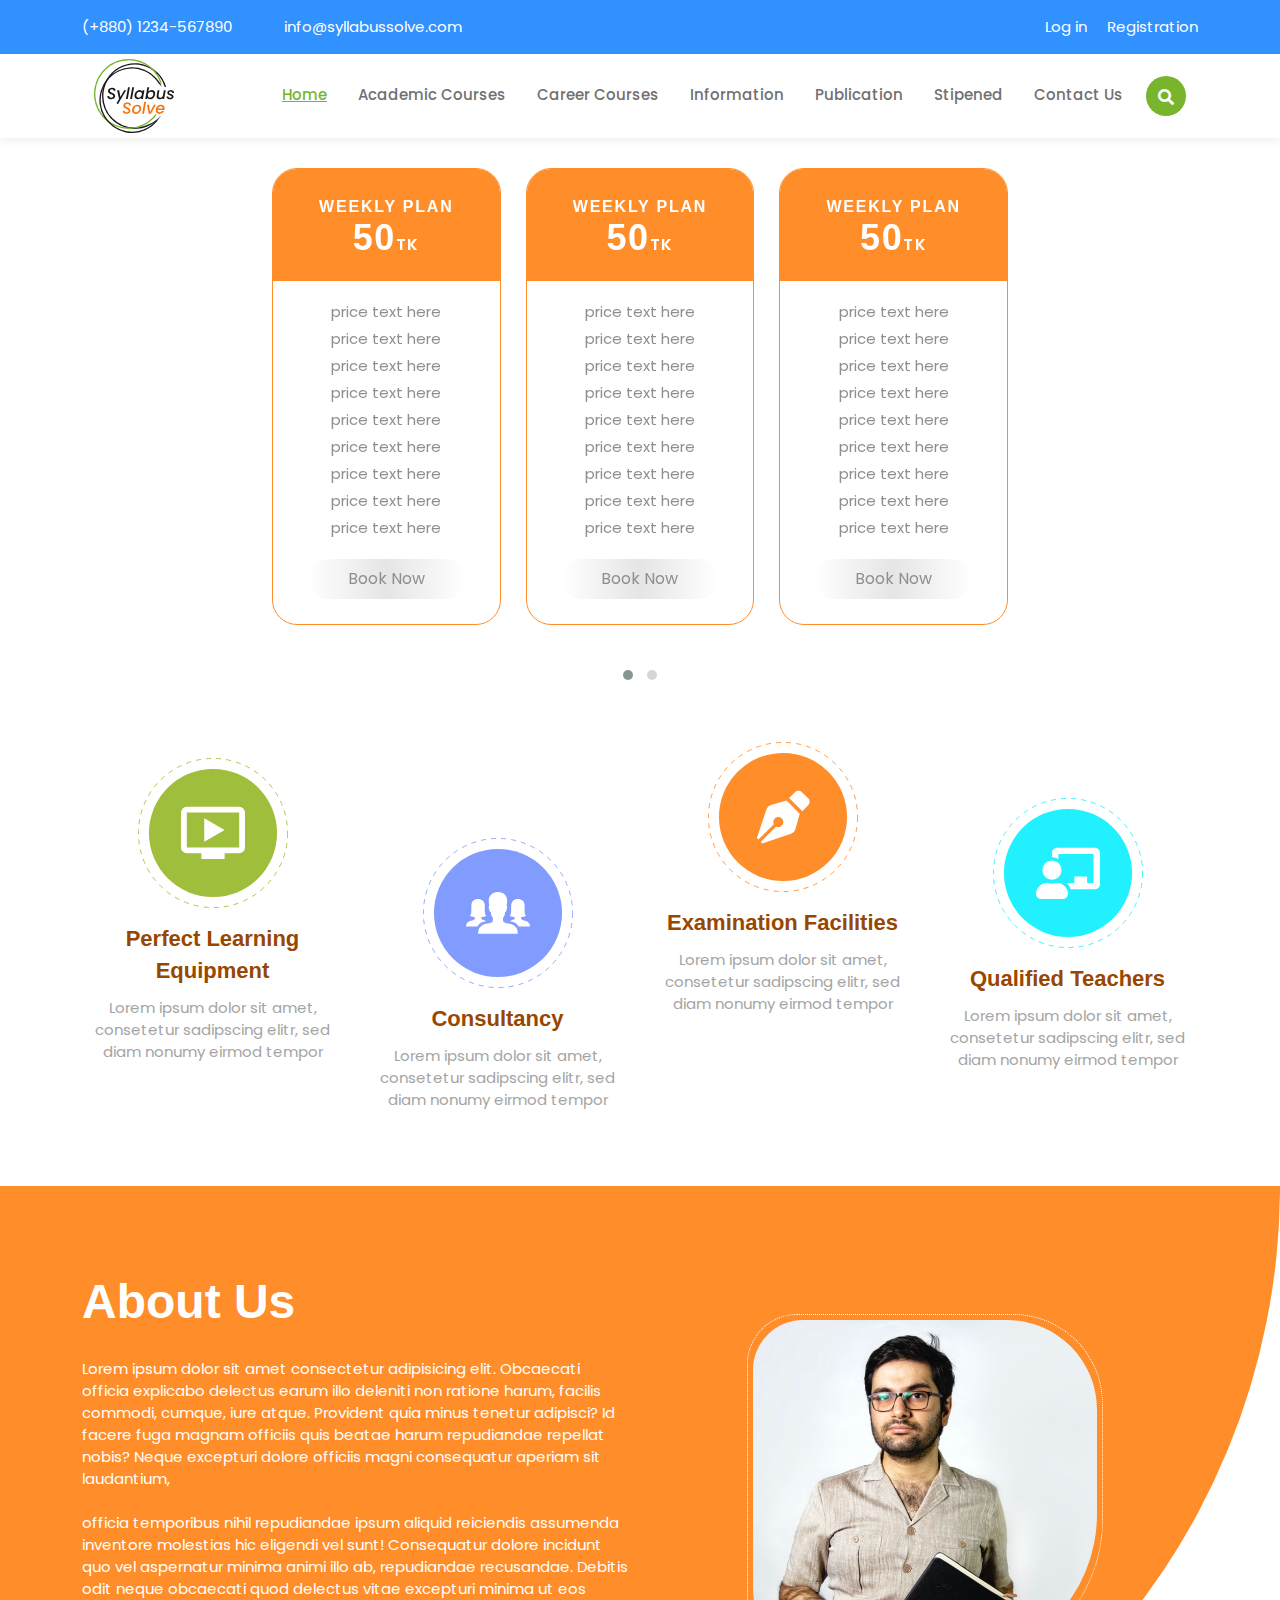
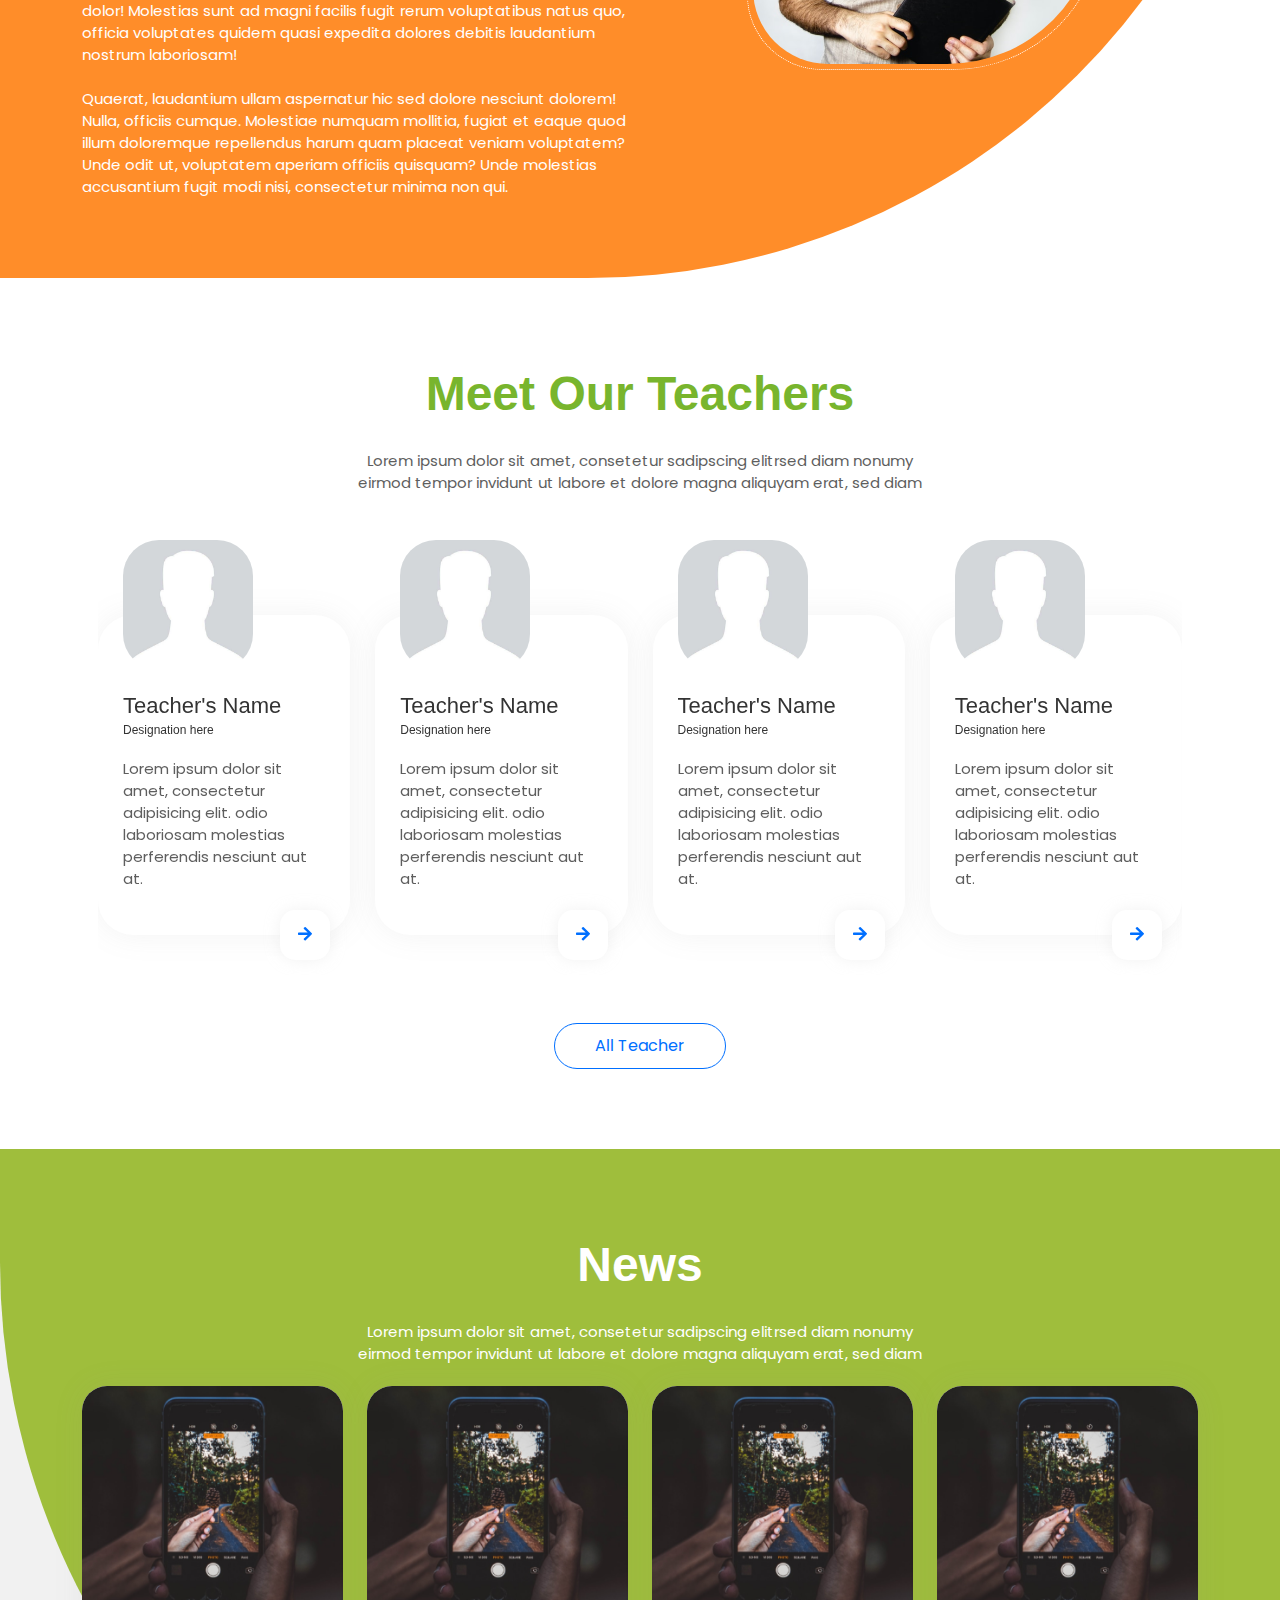
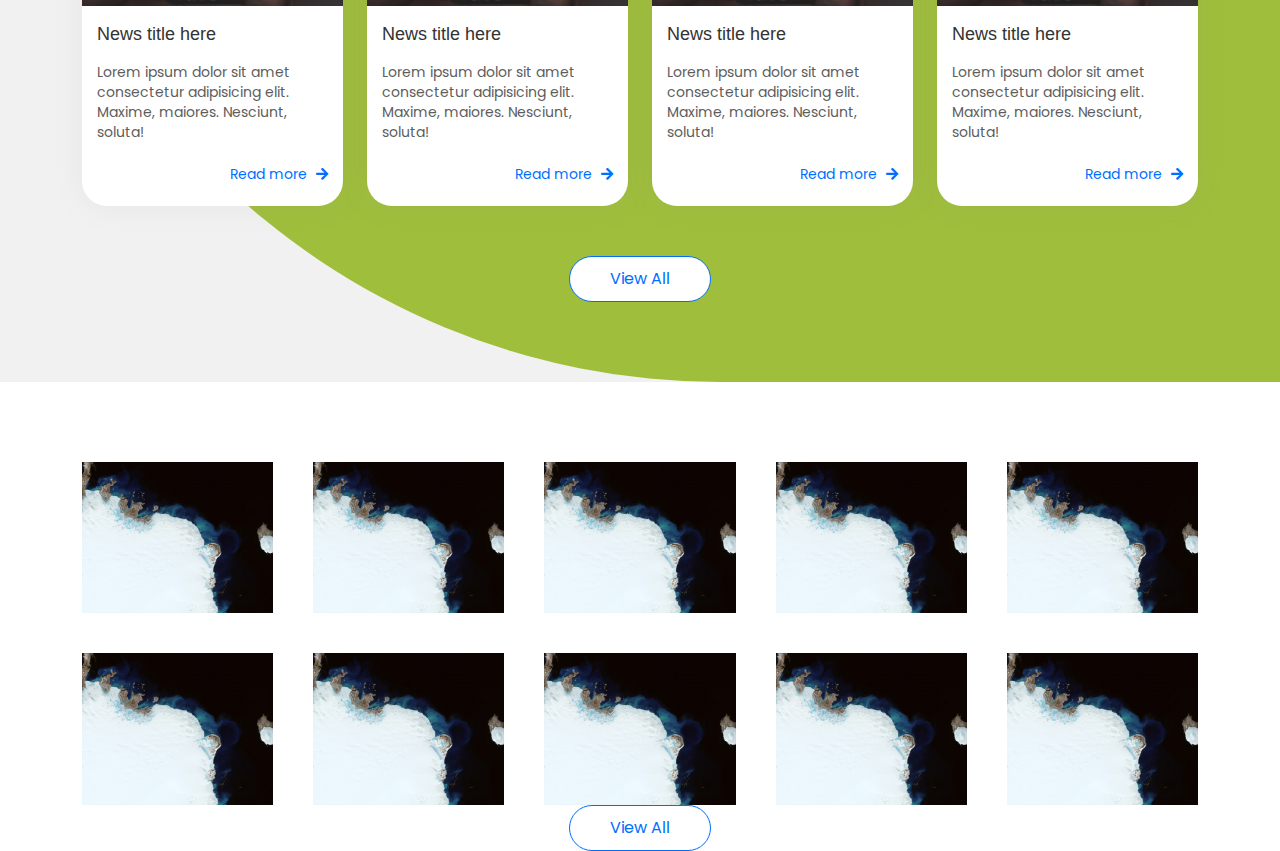
==== index.html @ 0e0dd663 "news update" ====
<!DOCTYPE html>
<html lang="en">

<head>
    <meta charset="UTF-8">
    <meta name="viewport" content="width=device-width, initial-scale=1.0">
    <title>Syllabus Solve</title>
    <!-- Google Fonts: "Poppins" -->
    <link rel="preconnect" href="https://fonts.gstatic.com">
    <link
        href="https://fonts.googleapis.com/css2?family=Poppins:ital,wght@0,100;0,200;0,300;0,400;0,500;0,600;0,700;0,800;0,900;1,100;1,200;1,300;1,400;1,500;1,600;1,700;1,800;1,900&display=swap"
        rel="stylesheet">
    <!-- Bootstrap v5.0.0-beta1 CSS -->
    <link rel="stylesheet" href="css/bootstrap.min.css">
    <!-- UIkit 3.6.9 CSS -->
    <link rel="stylesheet" href="css/uikit.min.css">
    <!-- Font Awesome Free 5.15.1 CSS -->
    <link rel="stylesheet" href="css/fontawesome.min.css">
    <!-- Owl Carousel v2.3.4 CSS -->
    <link rel="stylesheet" href="css/owl.carousel.min.css">
    <link rel="stylesheet" href="css/owl.theme.default.min.css">
    <!-- Theme CSS -->
    <link rel="stylesheet" href="css/style.css">
    <link rel="stylesheet" href="css/responseve.css">
</head>

<body>
    <header>
        <div class="top-header">
            <div class="container">
                <div class="row">
                    <div class="col-md-6">
                        <div class="contact-top">
                            <ul>
                                <li><a href="tel:(+880) 1234-567890">(+880) 1234-567890</a></li>
                                <li class="ms-md-5 ms-3"><a
                                        href="mailto:info@syllabussolve.com">info@syllabussolve.com</a></li>
                            </ul>
                        </div>
                    </div>
                    <div class="col-md-6">
                        <div class="account-nav">
                            <ul>
                                <li><a href="sign-in.html">Log in</a></li>
                                <li class="ms-3"><a href="sign-up.html">Registration</a></li>
                            </ul>
                        </div>
                    </div>
                </div>
            </div>

        </div>
        <div class="main-header">
            <div class="container">
                <nav class="navbar navbar-expand-lg">
                    <div class="container-fluid">
                        <a class="navbar-brand" href="index.html"><img src="images/site-logo.svg" alt=""></a>
                        <button class="navbar-toggler" type="button" data-bs-toggle="collapse"
                            data-bs-target="#navbarNav" aria-controls="navbarNav" aria-expanded="false"
                            aria-label="Toggle navigation"><i class="fas fa-bars"></i></button>
                        <div class="collapse navbar-collapse" id="navbarNav">
                            <ul class="navbar-nav ms-auto">
                                <li class="nav-item">
                                    <a class="nav-link active" aria-current="page" href="#">Home</a>
                                </li>
                                <li class="nav-item">
                                    <a class="nav-link" href="#">academic courses</a>
                                </li>
                                <li class="nav-item">
                                    <a class="nav-link" href="#">career courses</a>
                                </li>
                                <li class="nav-item">
                                    <a class="nav-link" href="#">information</a>
                                </li>
                                <li class="nav-item">
                                    <a class="nav-link" href="#">publication</a>
                                </li>
                                <li class="nav-item">
                                    <a class="nav-link" href="#">stipened</a>
                                </li>
                                <li class="nav-item">
                                    <a class="nav-link" href="#">contact us</a>
                                </li>
                                <li class="nav-item">
                                    <button class="nav-link search-icon"><i class="fas fa-search"></i></button>
                                    <div uk-dropdown="mode: click">
                                        <form action="#" class="search-form">
                                            <input type="search" placeholder="Search here..." required>
                                            <button type="submit" role="button"><i class="fa fa-search"></i></button>
                                        </form>
                                    </div>
                                </li>
                            </ul>
                        </div>
                    </div>
                </nav>
            </div>
        </div>

    </header>

    <!-- priceing section start from here -->
    <section class="price-sec">
        <div class="container">
            <div class="row">
                <div class="col-md-8 offset-md-2">
                    <div class="price-carousel">
                        <div class="owl-carousel prices-carousel owl-theme">
                            <div class="item">
                                <div class="price-table">
                                    <div class="p-table-header">
                                        <h3>Weekly Plan</h3>
                                        <h2>50<small>TK</small></h2>
                                    </div>
                                    <div class="p-table-body">
                                        <ul>
                                            <li>price text here</li>
                                            <li>price text here</li>
                                            <li>price text here</li>
                                            <li>price text here</li>
                                            <li>price text here</li>
                                            <li>price text here</li>
                                            <li>price text here</li>
                                            <li>price text here</li>
                                            <li>price text here</li>
                                        </ul>
                                    </div>
                                    <div class="p-table-footer">
                                        <button type="button">Book Now</button>
                                    </div>
                                </div>
                            </div>
                            <div class="item">
                                <div class="price-table">
                                    <div class="p-table-header">
                                        <h3>Weekly Plan</h3>
                                        <h2>50<small>TK</small></h2>
                                    </div>
                                    <div class="p-table-body">
                                        <ul>
                                            <li>price text here</li>
                                            <li>price text here</li>
                                            <li>price text here</li>
                                            <li>price text here</li>
                                            <li>price text here</li>
                                            <li>price text here</li>
                                            <li>price text here</li>
                                            <li>price text here</li>
                                            <li>price text here</li>
                                        </ul>
                                    </div>
                                    <div class="p-table-footer">
                                        <button type="button">Book Now</button>
                                    </div>
                                </div>
                            </div>
                            <div class="item">
                                <div class="price-table">
                                    <div class="p-table-header">
                                        <h3>Weekly Plan</h3>
                                        <h2>50<small>TK</small></h2>
                                    </div>
                                    <div class="p-table-body">
                                        <ul>
                                            <li>price text here</li>
                                            <li>price text here</li>
                                            <li>price text here</li>
                                            <li>price text here</li>
                                            <li>price text here</li>
                                            <li>price text here</li>
                                            <li>price text here</li>
                                            <li>price text here</li>
                                            <li>price text here</li>
                                        </ul>
                                    </div>
                                    <div class="p-table-footer">
                                        <button type="button">Book Now</button>
                                    </div>
                                </div>
                            </div>
                            <div class="item">
                                <div class="price-table">
                                    <div class="p-table-header">
                                        <h3>Weekly Plan</h3>
                                        <h2>50<small>TK</small></h2>
                                    </div>
                                    <div class="p-table-body">
                                        <ul>
                                            <li>price text here</li>
                                            <li>price text here</li>
                                            <li>price text here</li>
                                            <li>price text here</li>
                                            <li>price text here</li>
                                            <li>price text here</li>
                                            <li>price text here</li>
                                            <li>price text here</li>
                                            <li>price text here</li>
                                        </ul>
                                    </div>
                                    <div class="p-table-footer">
                                        <button type="button">Book Now</button>
                                    </div>
                                </div>
                            </div>
                            <div class="item">
                                <div class="price-table">
                                    <div class="p-table-header">
                                        <h3>Weekly Plan</h3>
                                        <h2>50<small>TK</small></h2>
                                    </div>
                                    <div class="p-table-body">
                                        <ul>
                                            <li>price text here</li>
                                            <li>price text here</li>
                                            <li>price text here</li>
                                            <li>price text here</li>
                                            <li>price text here</li>
                                            <li>price text here</li>
                                            <li>price text here</li>
                                            <li>price text here</li>
                                            <li>price text here</li>
                                        </ul>
                                    </div>
                                    <div class="p-table-footer">
                                        <button type="button">Book Now</button>
                                    </div>
                                </div>
                            </div>
                        </div>
                    </div>
                </div>
            </div>
        </div>
    </section>
    <!-- priceing section end here -->

    <section class="featured-sec">
        <div class="container">
            <div class="row">
                <div class="col-md-3">
                    <div class="featured-item pt-3">
                        <img src="images/video.svg" alt="">
                        <h3>Perfect learning equipment</h3>
                        <p>Lorem ipsum dolor sit amet, consetetur sadipscing elitr, sed diam nonumy eirmod tempor</p>
                    </div>
                </div>
                <div class="col-md-3 pt-5 mt-5">
                    <div class="featured-item">
                        <img src="images/group.svg" alt="">
                        <h3>Consultancy</h3>
                        <p>Lorem ipsum dolor sit amet, consetetur sadipscing elitr, sed diam nonumy eirmod tempor</p>
                    </div>
                </div>
                <div class="col-md-3">
                    <div class="featured-item">
                        <img src="images/pen.svg" alt="">
                        <h3>Examination Facilities</h3>
                        <p>Lorem ipsum dolor sit amet, consetetur sadipscing elitr, sed diam nonumy eirmod tempor</p>
                    </div>
                </div>
                <div class="col-md-3 pt-5 mt-2">
                    <div class="featured-item">
                        <img src="images/class.svg" alt="">
                        <h3>Qualified Teachers</h3>
                        <p>Lorem ipsum dolor sit amet, consetetur sadipscing elitr, sed diam nonumy eirmod tempor</p>
                    </div>
                </div>
            </div>
        </div>
    </section>

    <!-- about section start from here -->
    <section class="about-sec">
        <div class="container">
            <div class="row">
                <div class="col-md-6">
                    <div class="sec-title">
                        <h2>About Us</h2>
                    </div>
                    <div class="about-content">
                        <p>Lorem ipsum dolor sit amet consectetur adipisicing elit. Obcaecati officia explicabo delectus
                            earum illo deleniti non ratione harum, facilis commodi, cumque, iure atque. Provident quia
                            minus tenetur adipisci? Id facere fuga magnam officiis quis beatae harum repudiandae
                            repellat nobis? Neque excepturi dolore officiis magni consequatur aperiam sit laudantium,
                            <br>
                            <br>
                            officia temporibus nihil repudiandae ipsum aliquid reiciendis assumenda inventore molestias
                            hic eligendi vel sunt! Consequatur dolore incidunt quo vel aspernatur minima animi illo ab,
                            repudiandae recusandae. Debitis odit neque obcaecati quod delectus vitae excepturi minima ut
                            eos dolor! Molestias sunt ad magni facilis fugit rerum voluptatibus natus quo, officia
                            voluptates quidem quasi expedita dolores debitis laudantium nostrum laboriosam!
                            <br>
                            <br>
                            Quaerat,
                            laudantium ullam aspernatur hic sed dolore nesciunt dolorem! Nulla, officiis cumque.
                            Molestiae numquam mollitia, fugiat et eaque quod illum doloremque repellendus harum quam
                            placeat veniam voluptatem? Unde odit ut, voluptatem aperiam officiis quisquam? Unde
                            molestias accusantium fugit modi nisi, consectetur minima non qui.</p>
                    </div>
                </div>
                <div class="col-md-4 offset-md-1">
                    <div class="about-img mt-5">
                        <img src="images/Rectangle 10.png" alt="">
                    </div>
                </div>
            </div>
        </div>
    </section>
    <!-- about section end here -->

    <!-- teacher section start from here -->
    <section class="teacher-sec">
        <div class="container">
            <div class="sec-title text-center">
                <h2 style="color: #78B52D; text-align: center;">Meet Our Teachers</h2>
                <p>Lorem ipsum dolor sit amet, consetetur sadipscing elitrsed diam nonumy<br> eirmod tempor
                    invidunt ut labore et dolore magna aliquyam erat, sed diam</p>
            </div>
            <div class="teacher-slider">
                <div class="teacher-carousel owl-carousel owl-theme px-3" style="overflow: hidden;">
                    <div class="item">
                        <div class="teacher-card">
                            <img src="images/user.png" alt="">
                            <div class="teacher-desk">
                                <h3>Teacher's Name</h3>
                                <h4>Designation here</h4>
                                <p>Lorem ipsum dolor sit amet, consectetur adipisicing elit. odio laboriosam molestias
                                    perferendis nesciunt aut at.</p>
                                <a href="#"><i class="fas fa-arrow-right"></i></a>
                            </div>
                        </div>
                    </div>
                </div>
            </div>
            <div class="text-center mt-5">
                <a href="#" class="btn-more">All Teacher</a>
            </div>
        </div>
    </section>
    <!-- teacher section end here -->


    <!-- news and blogs section start from here -->
    <section class="news-sec">
        <div class="container">
            <div class="sec-title text-center">
                <h2 style="text-align: center;">news</h2>
                <p style="color: #fff;">Lorem ipsum dolor sit amet, consetetur sadipscing elitrsed diam nonumy<br>
                    eirmod tempor
                    invidunt ut labore et dolore magna aliquyam erat, sed diam</p>
            </div>
            <div class="row">
                <div class="col-md-3">
                    <div class="news-card">
                        <div class="news-card-tn"></div>
                        <h3>News title here</h3>
                        <p>Lorem ipsum dolor sit amet consectetur adipisicing elit. Maxime, maiores. Nesciunt, soluta!
                        </p>
                        <a href="#">Read more <i class="fas fa-arrow-right"></i></a>
                    </div>
                </div>
                <div class="col-md-3">
                    <div class="news-card">
                        <div class="news-card-tn"></div>
                        <h3>News title here</h3>
                        <p>Lorem ipsum dolor sit amet consectetur adipisicing elit. Maxime, maiores. Nesciunt, soluta!
                        </p>
                        <a href="#">Read more <i class="fas fa-arrow-right"></i></a>
                    </div>
                </div>
                <div class="col-md-3">
                    <div class="news-card">
                        <div class="news-card-tn"></div>
                        <h3>News title here</h3>
                        <p>Lorem ipsum dolor sit amet consectetur adipisicing elit. Maxime, maiores. Nesciunt, soluta!
                        </p>
                        <a href="#">Read more <i class="fas fa-arrow-right"></i></a>
                    </div>
                </div>
                <div class="col-md-3">
                    <div class="news-card">
                        <div class="news-card-tn"></div>
                        <h3>News title here</h3>
                        <p>Lorem ipsum dolor sit amet consectetur adipisicing elit. Maxime, maiores. Nesciunt, soluta!
                        </p>
                        <a href="#">Read more <i class="fas fa-arrow-right"></i></a>
                    </div>
                </div>
            </div>
            <div class="text-center">
                <a href="#" class="btn-more">View All</a>
            </div>
        </div>
    </section>
    <!-- news and blogs section end here -->

    <!-- Gallery section start from here -->
    <section class="gallery-sec">
        <div class="container">
            <div class="uk-child-width-1-5@m" uk-grid uk-lightbox="animation: slide">
                <div>
                    <a href="images/Rectangle 35.png" data-caption="Caption Here"><img src="images/Rectangle 35.png"
                            alt=""></a>
                </div>
                <div>
                    <a href="images/Rectangle 35.png" data-caption="Caption Here"><img src="images/Rectangle 35.png"
                            alt=""></a>
                </div>
                <div>
                    <a href="images/Rectangle 35.png" data-caption="Caption Here"><img src="images/Rectangle 35.png"
                            alt=""></a>
                </div>
                <div>
                    <a href="images/Rectangle 35.png" data-caption="Caption Here"><img src="images/Rectangle 35.png"
                            alt=""></a>
                </div>
                <div>
                    <a href="images/Rectangle 35.png" data-caption="Caption Here"><img src="images/Rectangle 35.png"
                            alt=""></a>
                </div>
                <div>
                    <a href="images/Rectangle 35.png" data-caption="Caption Here"><img src="images/Rectangle 35.png"
                            alt=""></a>
                </div>
                <div>
                    <a href="images/Rectangle 35.png" data-caption="Caption Here"><img src="images/Rectangle 35.png"
                            alt=""></a>
                </div>
                <div>
                    <a href="images/Rectangle 35.png" data-caption="Caption Here"><img src="images/Rectangle 35.png"
                            alt=""></a>
                </div>
                <div>
                    <a href="images/Rectangle 35.png" data-caption="Caption Here"><img src="images/Rectangle 35.png"
                            alt=""></a>
                </div>
                <div>
                    <a href="images/Rectangle 35.png" data-caption="Caption Here"><img src="images/Rectangle 35.png"
                            alt=""></a>
                </div>
            </div>
            <div class="text-center">
                <a href="#" class="btn-more">View All</a>
            </div>
        </div>
    </section>
    <!-- Gallery section end here -->

    <!-- ************************************************************** -->
    <!-- ************************************************************** -->

    <section class="opinion">
        <div class="container">
            
        </div>

    </section>








    <!-- include script files -->
    <script src="js/jquery-3.5.1.min.js"></script>
    <script src="js/bootstrap.min.js"></script>
    <script src="js/uikit.min.js"></script>
    <script src="js/owl.carousel.min.js"></script>
    <script src="js/app.js"></script>
</body>

</html>
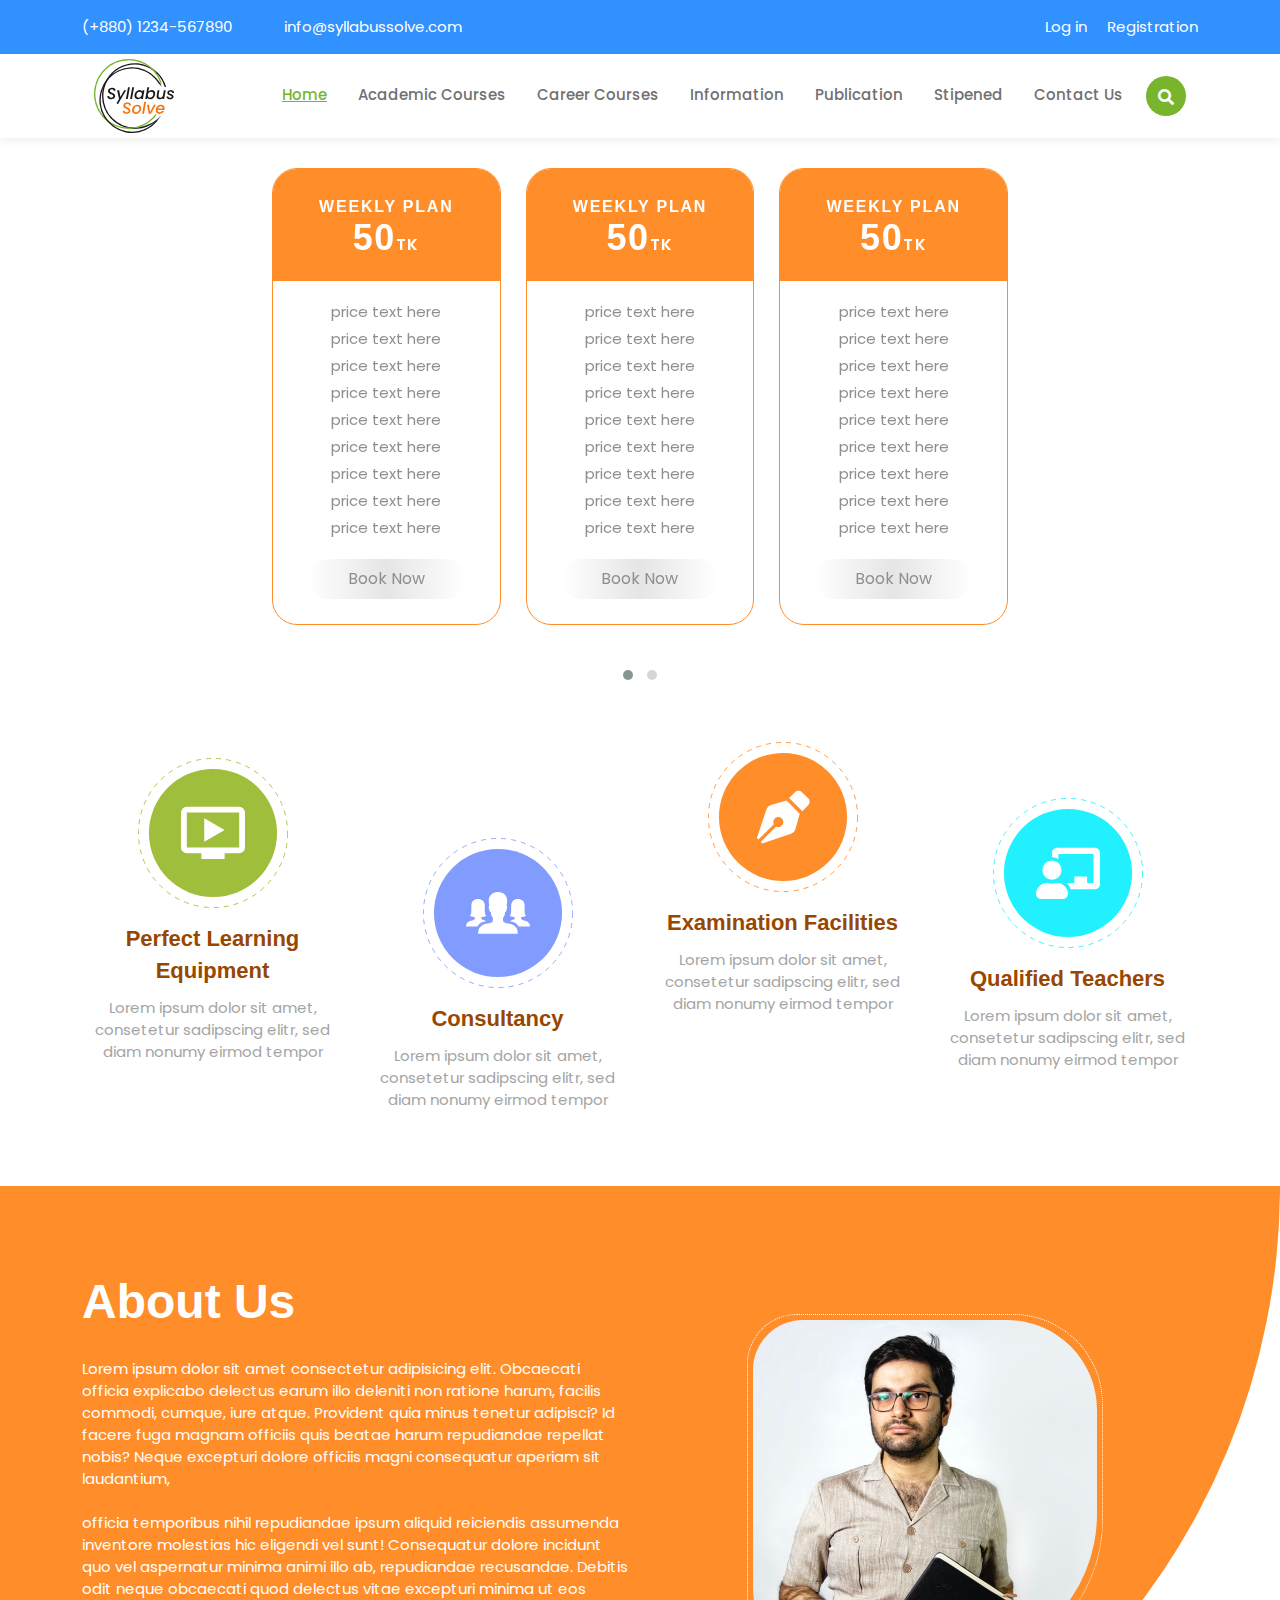
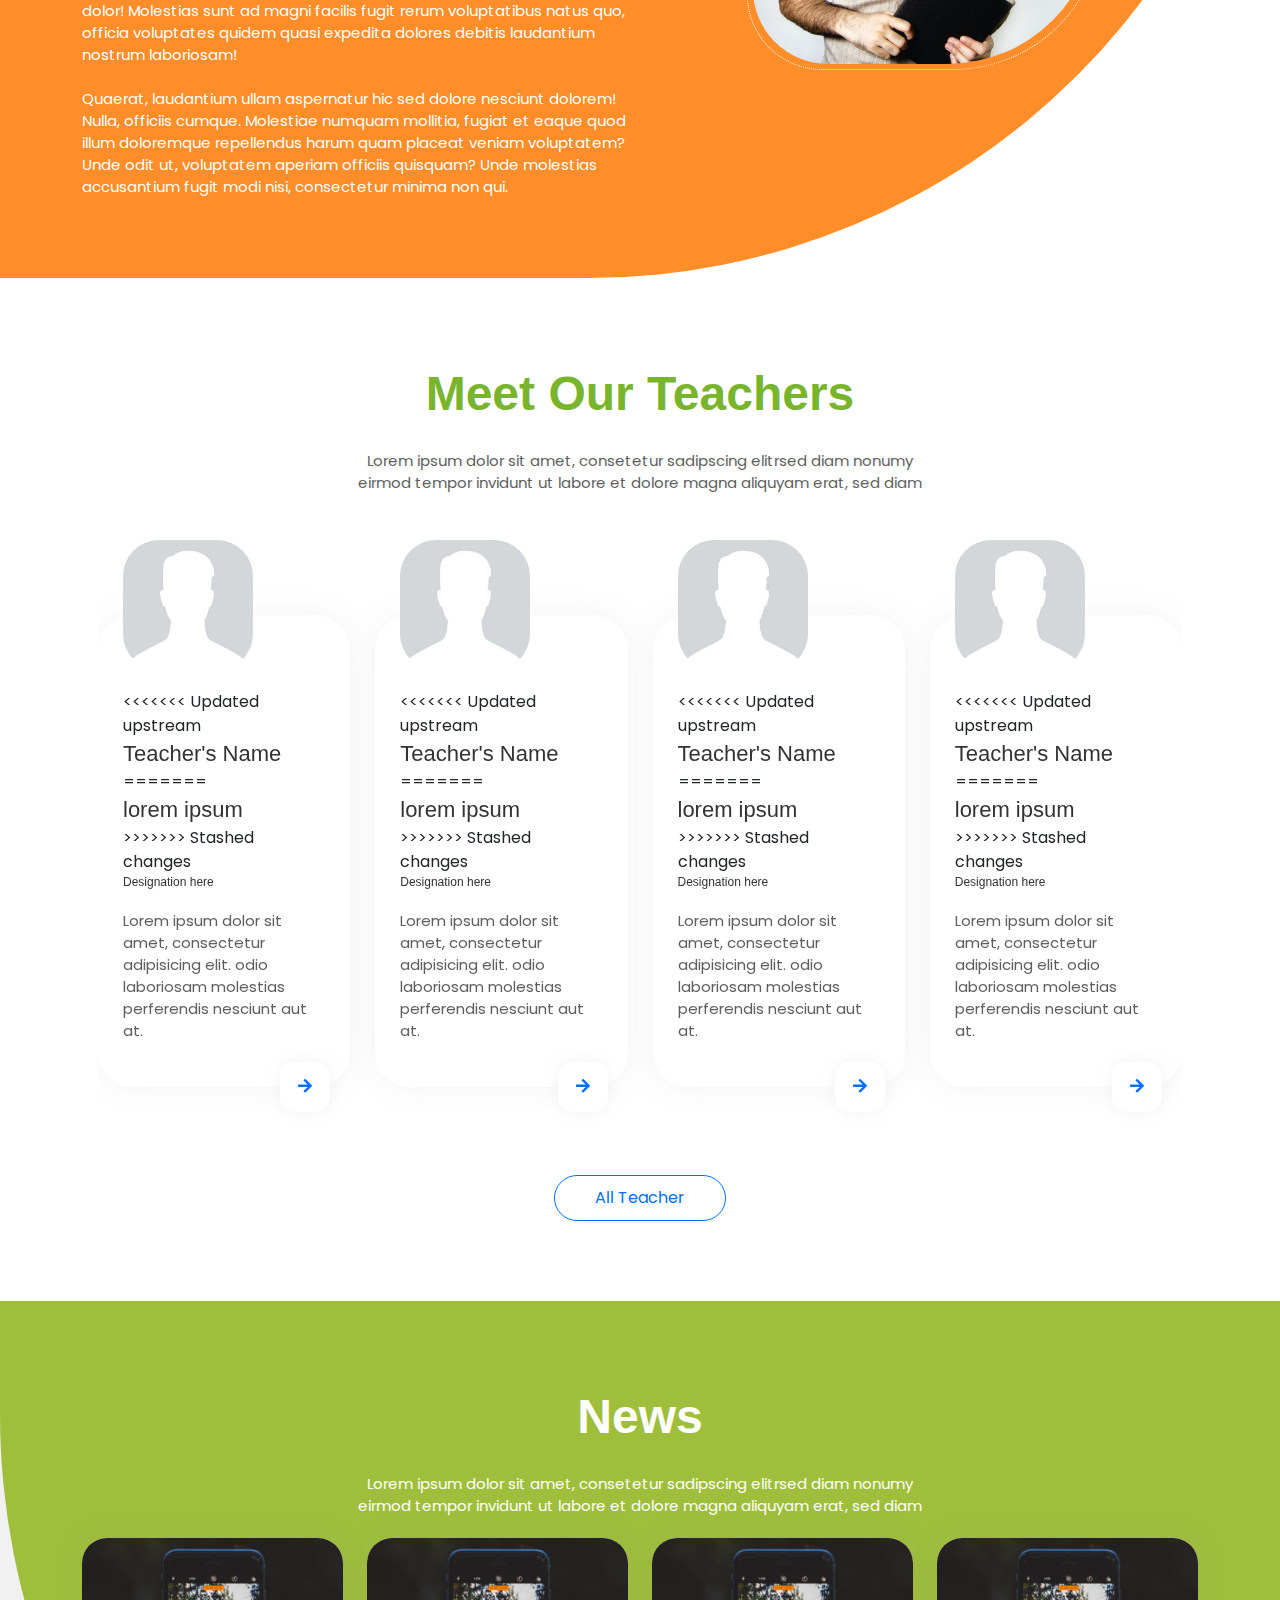
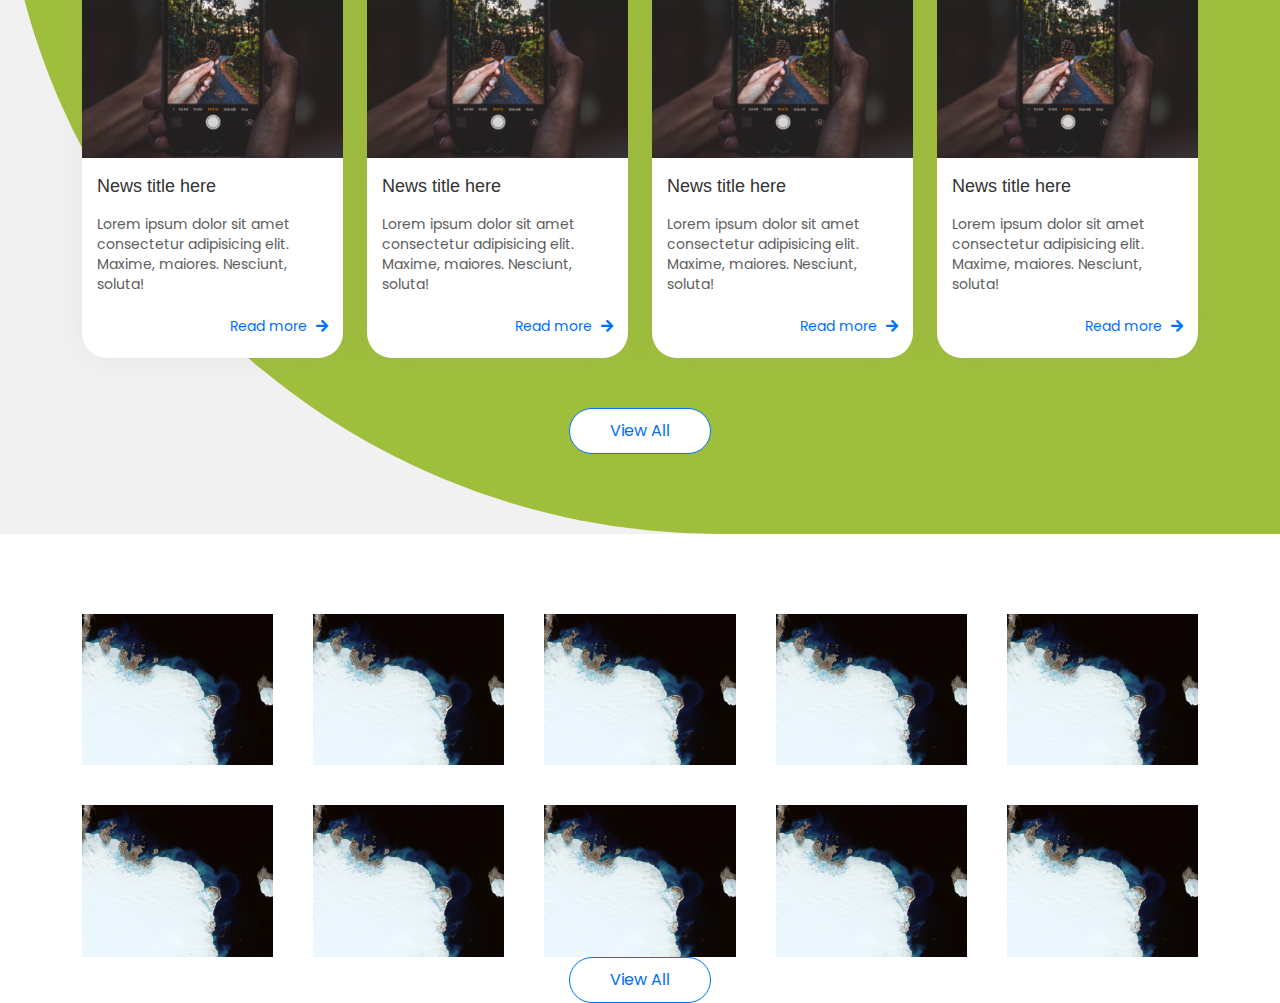
==== commit facaa9b3: "fixed" ====
--- a/index.html
+++ b/index.html
@@ -322,7 +322,11 @@
                         <div class="teacher-card">
                             <img src="images/user.png" alt="">
                             <div class="teacher-desk">
+<<<<<<< Updated upstream
                                 <h3>Teacher's Name</h3>
+=======
+                                <h3>lorem ipsum</h3>
+>>>>>>> Stashed changes
                                 <h4>Designation here</h4>
                                 <p>Lorem ipsum dolor sit amet, consectetur adipisicing elit. odio laboriosam molestias
                                     perferendis nesciunt aut at.</p>
@@ -456,6 +460,9 @@
 
     </section>
 
+
+
+    
 
 
 
--- a/css/style.css
+++ b/css/style.css
@@ -652,7 +652,6 @@
     font-size: 22px;
     font-weight: 500;
     line-height: 32px;
-    color: ;
 }
 
 .teacher-desk h4 {
@@ -729,9 +728,18 @@
     transition: linear .2s;
     display: inline-block;
 }
+<<<<<<< Updated upstream
 .btn-more:hover{
     color: #fff;
     background-color: #006FFF;
     transition: linear .2s;
 }
-.gallery-sec a {}+.gallery-sec a {}
+=======
+
+.gallery-sec a {}
+
+
+
+
+>>>>>>> Stashed changes
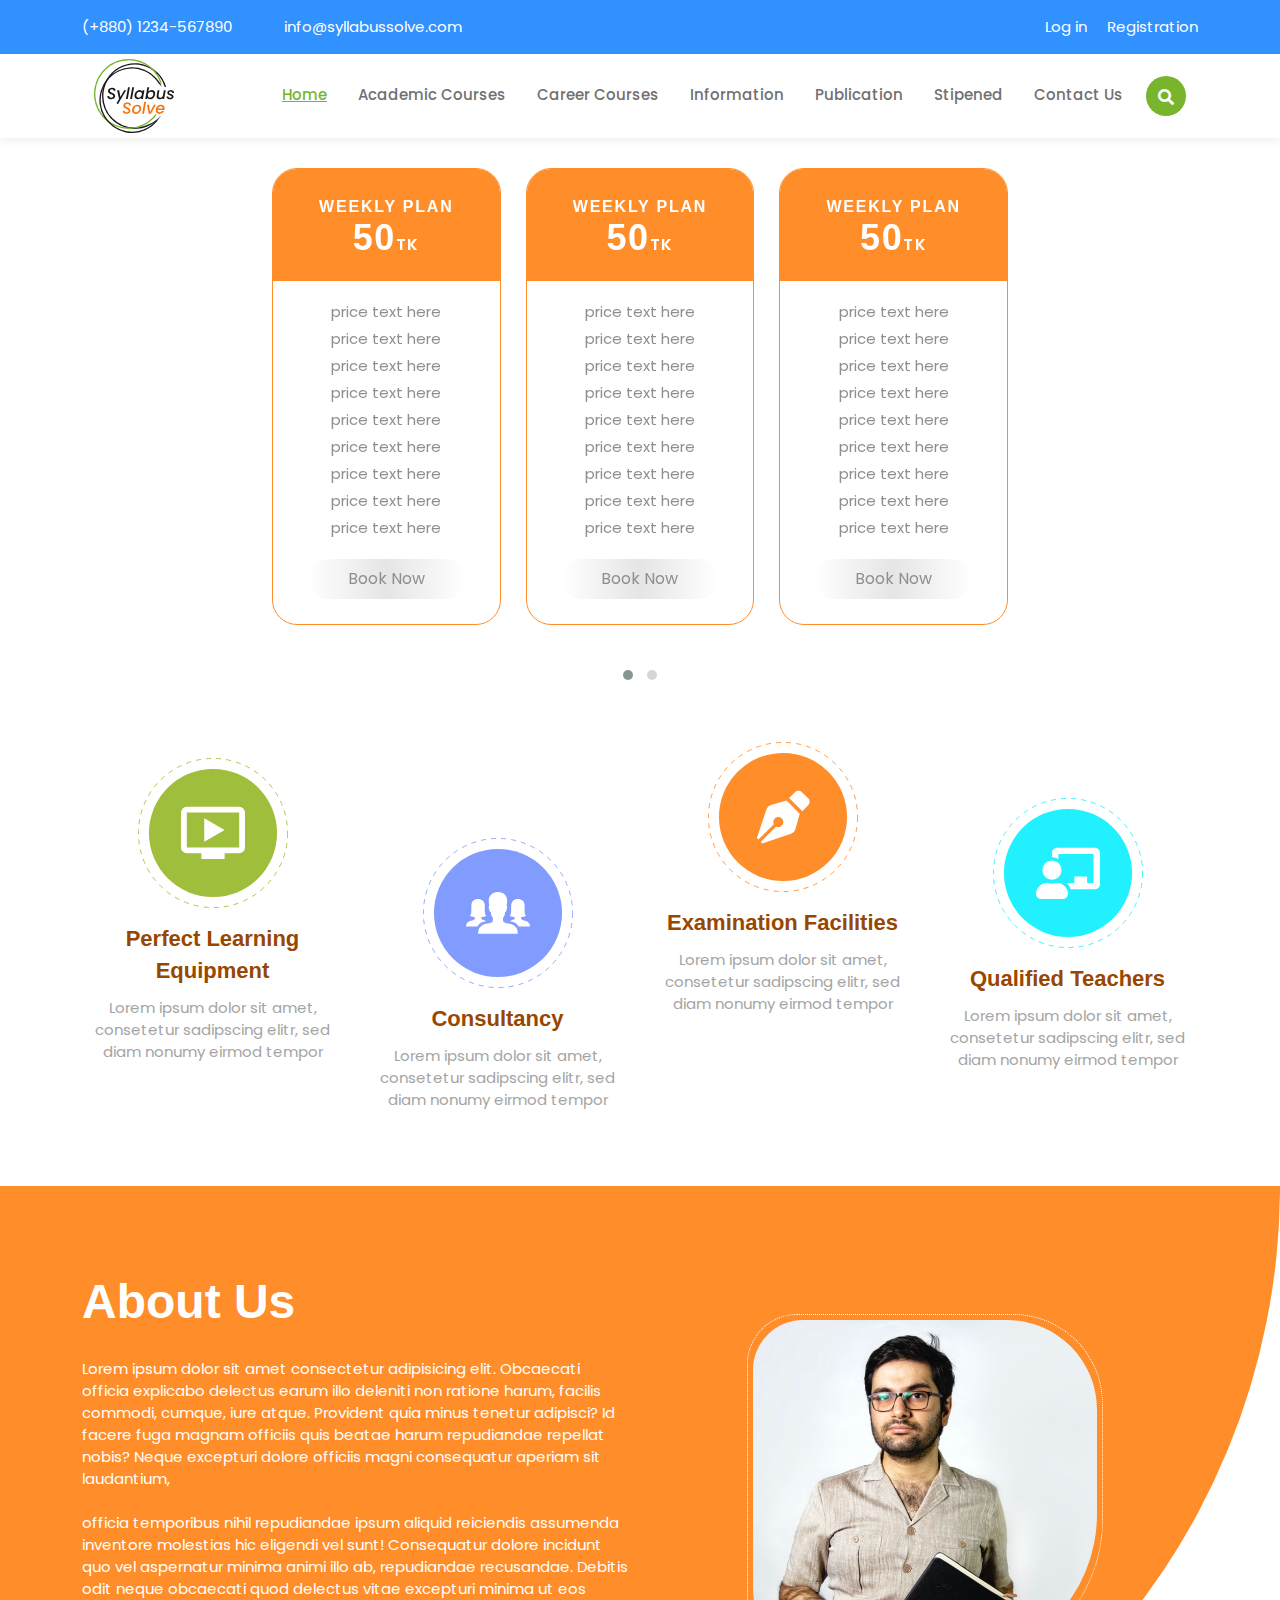
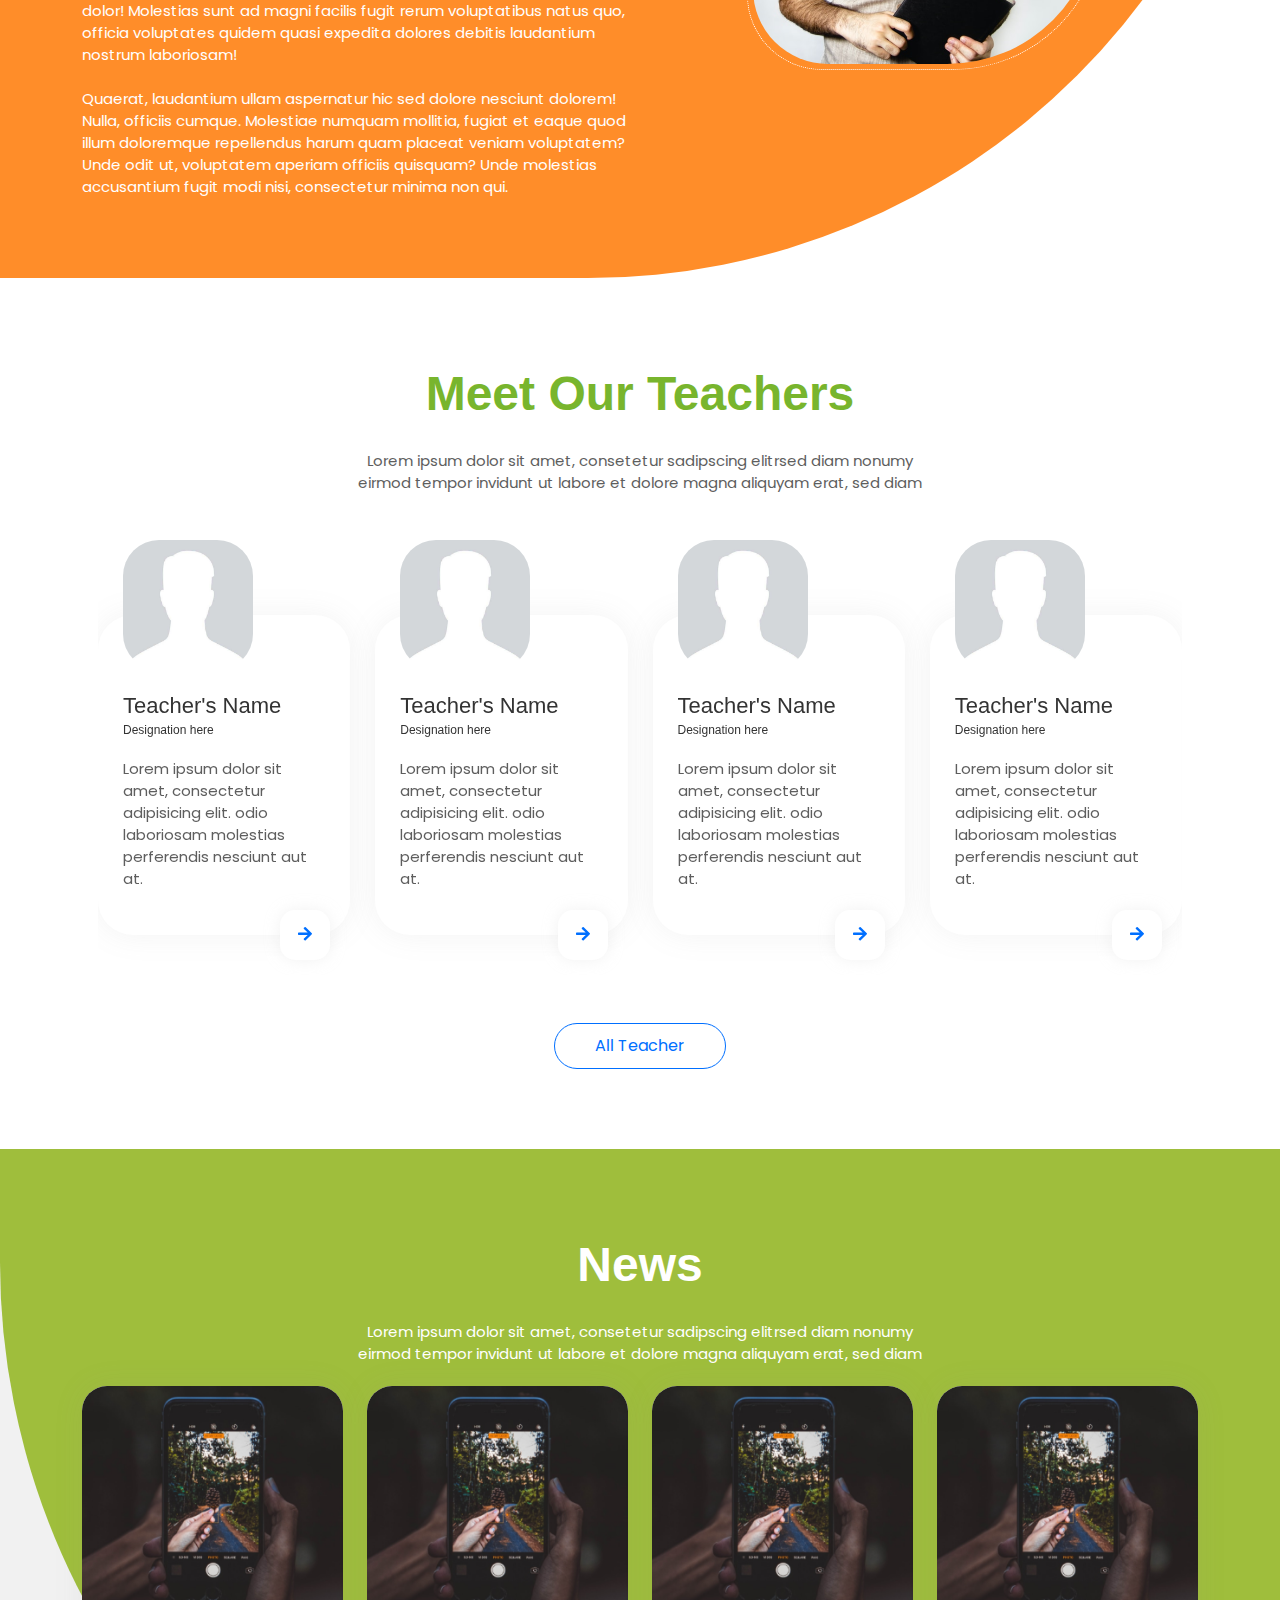
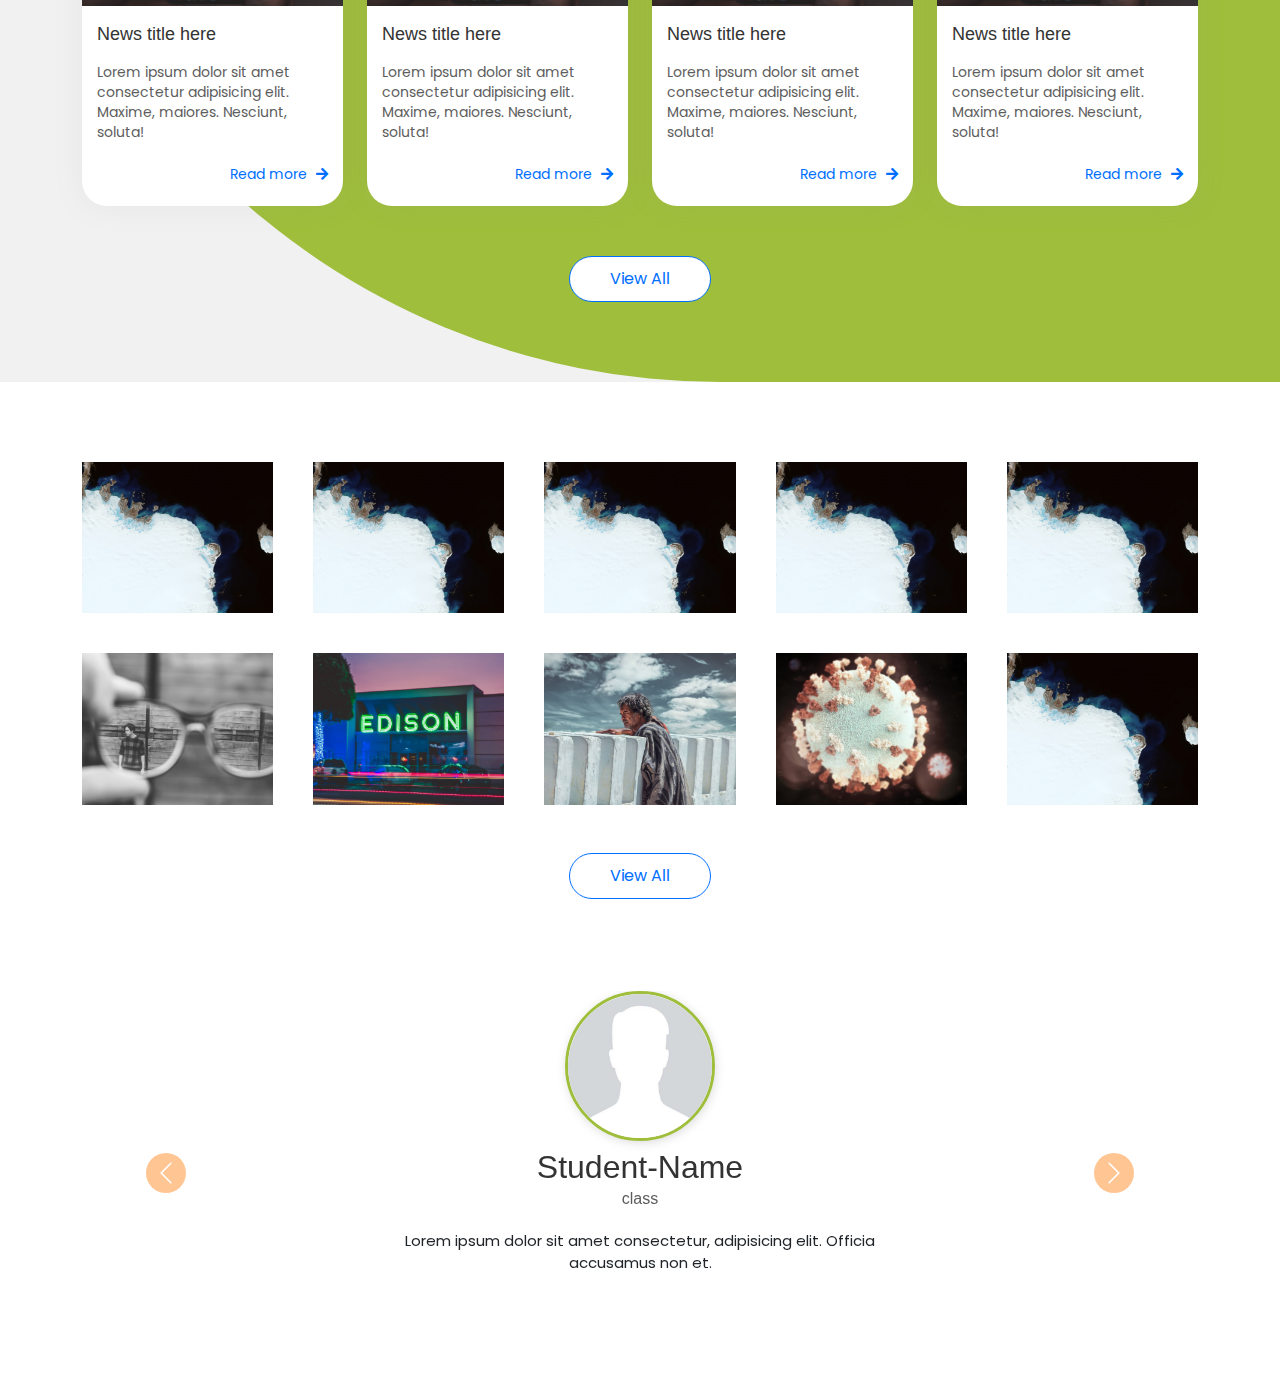
==== commit 125814ba: "std opinion" ====
--- a/index.html
+++ b/index.html
@@ -322,11 +322,7 @@
                         <div class="teacher-card">
                             <img src="images/user.png" alt="">
                             <div class="teacher-desk">
-<<<<<<< Updated upstream
                                 <h3>Teacher's Name</h3>
-=======
-                                <h3>lorem ipsum</h3>
->>>>>>> Stashed changes
                                 <h4>Designation here</h4>
                                 <p>Lorem ipsum dolor sit amet, consectetur adipisicing elit. odio laboriosam molestias
                                     perferendis nesciunt aut at.</p>
@@ -423,27 +419,27 @@
                             alt=""></a>
                 </div>
                 <div>
-                    <a href="images/Rectangle 35.png" data-caption="Caption Here"><img src="images/Rectangle 35.png"
-                            alt=""></a>
-                </div>
-                <div>
-                    <a href="images/Rectangle 35.png" data-caption="Caption Here"><img src="images/Rectangle 35.png"
-                            alt=""></a>
-                </div>
-                <div>
-                    <a href="images/Rectangle 35.png" data-caption="Caption Here"><img src="images/Rectangle 35.png"
-                            alt=""></a>
-                </div>
-                <div>
-                    <a href="images/Rectangle 35.png" data-caption="Caption Here"><img src="images/Rectangle 35.png"
-                            alt=""></a>
-                </div>
-                <div>
-                    <a href="images/Rectangle 35.png" data-caption="Caption Here"><img src="images/Rectangle 35.png"
-                            alt=""></a>
-                </div>
-            </div>
-            <div class="text-center">
+                    <a href="images/Rectangle 30.png" data-caption="Caption Here"><img src="images/Rectangle 30.png"
+                            alt=""></a>
+                </div>
+                <div>
+                    <a href="images/Rectangle 35.png" data-caption="Caption Here"><img src="images/Rectangle 31.png"
+                            alt=""></a>
+                </div>
+                <div>
+                    <a href="images/Rectangle 35.png" data-caption="Caption Here"><img src="images/Rectangle 32.png"
+                            alt=""></a>
+                </div>
+                <div>
+                    <a href="images/Rectangle 32.png" data-caption="Caption Here"><img src="images/Rectangle 33.png"
+                            alt=""></a>
+                </div>
+                <div>
+                    <a href="images/Rectangle 36.png" data-caption="Caption Here"><img src="images/Rectangle 35.png"
+                            alt=""></a>
+                </div>
+            </div>
+            <div class="text-center pt-5">
                 <a href="#" class="btn-more">View All</a>
             </div>
         </div>
@@ -455,14 +451,72 @@
 
     <section class="opinion">
         <div class="container">
-            
-        </div>
-
-    </section>
-
-
-
-    
+            <div class="sec-title">
+                <h2>Student opinion</h2>
+            </div>
+            <div id="carouselOpinion" class="carousel slide" data-bs-ride="carousel">
+                <ol class="carousel-indicators">
+                    <li data-bs-target="#carouselOpinion" data-bs-slide-to="0" class="active"></li>
+                    <li data-bs-target="#carouselOpinion" data-bs-slide-to="1"></li>
+                    <li data-bs-target="#carouselOpinion" data-bs-slide-to="2"></li>
+                </ol>
+                <div class="carousel-inner">
+                    <div class="carousel-item active">
+                        <div class="opinion-item">
+                            <img src="images/user.png" alt="">
+                            <h3>student-name</h3>
+                            <h5>class</h5>
+                            <p>Lorem ipsum dolor sit amet consectetur, adipisicing elit. Officia accusamus non et.</p>
+                        </div>
+                    </div>
+                    <div class="carousel-item">
+                        <div class="opinion-item">
+                            <img src="images/user.png" alt="">
+                            <h3>student-name</h3>
+                            <h5>class</h5>
+                            <p>nsectetur, adipisicing elit. Officia accusamus non et.</p>
+                        </div>
+                    </div>
+                    <div class="carousel-item">
+                        <div class="opinion-item">
+                            <img src="images/user.png" alt="">
+                            <h3>student-name</h3>
+                            <h5>class</h5>
+                            <p>Lorem ipsum dolor ng elit. Officia accusamus non etng elit. Officia accusamus non et.</p>
+                        </div>
+                    </div>
+                </div>
+                <a class="carousel-control-prev" href="#carouselOpinion" role="button" data-bs-slide="prev">
+                    <span class="carousel-control-prev-icon" aria-hidden="true"></span>
+                    <span class="visually-hidden">Previous</span>
+                </a>
+                <a class="carousel-control-next" href="#carouselOpinion" role="button" data-bs-slide="next">
+                    <span class="carousel-control-next-icon" aria-hidden="true"></span>
+                    <span class="visually-hidden">Next</span>
+                </a>
+            </div>
+
+        </div>
+
+    </section>
+
+    <!-- subscribe section -->
+
+    <section class="subscribe-sec">
+        <div class="container">
+            <div class="subscribe-form">
+                <form action="#">
+                <label for=""></label>
+                </form>
+            </div>
+        </div>
+
+    </section>
+
+
+
+
+
 
 
 
--- a/css/style.css
+++ b/css/style.css
@@ -626,15 +626,18 @@
     transition: linear .3s;
     top: 0;
 }
-.teacher-card:hover{
+
+.teacher-card:hover {
     top: -10px;
     box-shadow: 0 0 5px #dadada59;
 }
-.teacher-card:hover a{
-       transition: linear .2s;
+
+.teacher-card:hover a {
+    transition: linear .2s;
     background-color: #006FFF;
     color: #fff;
 }
+
 .teacher-card img {
     width: 130px !important;
     height: 130px;
@@ -682,11 +685,13 @@
     box-shadow: 0 0 15px #dadada59;
     transition: linear .3s;
 }
-.teacher-desk a:hover{
+
+.teacher-desk a:hover {
     transition: linear .3s;
     background-color: #006FFF;
     color: #fff;
 }
+
 .teacher-desk i {}
 
 .news-sec {
@@ -699,8 +704,17 @@
     background-color: #F1F1F1;
 }
 
-.news-card {background-color: #fff;border-radius: 25px;box-shadow: 0 0 30px #8b8b8b1a;overflow: hidden;padding-bottom: 20px;text-align: right;margin-bottom: 50px;}
-.news-card-tn{
+.news-card {
+    background-color: #fff;
+    border-radius: 25px;
+    box-shadow: 0 0 30px #8b8b8b1a;
+    overflow: hidden;
+    padding-bottom: 20px;
+    text-align: right;
+    margin-bottom: 50px;
+}
+
+.news-card-tn {
     background-image: url(../images/Rectangle\ 28.png);
     background-size: cover;
     background-position: center center;
@@ -708,11 +722,28 @@
     height: 220px;
 }
 
-.news-card h3 {font-size: 18px;font-weight: 500;line-height: 26px;margin: 15px;color: #333;text-align: left;}
-
-.news-card p {margin: 0 15px;color: #5d5d5d;font-size: 14px;line-height: 20px;padding-bottom: 20px;text-align: left;}
-
-.news-card a {font-size: 14px;margin: 15px;}
+.news-card h3 {
+    font-size: 18px;
+    font-weight: 500;
+    line-height: 26px;
+    margin: 15px;
+    color: #333;
+    text-align: left;
+}
+
+.news-card p {
+    margin: 0 15px;
+    color: #5d5d5d;
+    font-size: 14px;
+    line-height: 20px;
+    padding-bottom: 20px;
+    text-align: left;
+}
+
+.news-card a {
+    font-size: 14px;
+    margin: 15px;
+}
 
 .news-card i {
     margin-left: 5px;
@@ -728,18 +759,64 @@
     transition: linear .2s;
     display: inline-block;
 }
-<<<<<<< Updated upstream
-.btn-more:hover{
+
+.btn-more:hover {
     color: #fff;
     background-color: #006FFF;
     transition: linear .2s;
 }
+
 .gallery-sec a {}
-=======
 
 .gallery-sec a {}
 
 
-
-
->>>>>>> Stashed changes
+.opinion {}
+
+.opinion-item {
+    text-align: center;
+}
+
+.opinion-item img {
+    height: 150px;
+    width: 150px;
+    border-radius: 80px;
+    border: 3px solid #9FBE3C;
+    box-shadow: 1px 2px 10px #80808045;
+}
+
+.opinion-item h3 {
+    margin-top: 10px;
+    font-size: 32px;
+    text-transform: capitalize;
+    color: #333;
+    line-height: 1;
+    margin-bottom: 5px;
+}
+
+.opinion-item h5 {
+    margin-top: 0;
+    font-size: 16px;
+    color: #5d5b5b;
+}
+
+.opinion-item p {
+    max-width: 500px;
+    margin: auto;
+    line-height: 22px;
+    font-size: 15px;
+    margin-bottom: 80px;
+}
+
+.carousel-control-prev-icon,
+.carousel-control-next-icon {
+    background-color: #FF8D29;
+    padding: 10px;
+    height: 40px;
+    width: 40px;
+    background-size: 65%;
+    border-radius: 20px;
+}
+
+
+/* subscribe section */
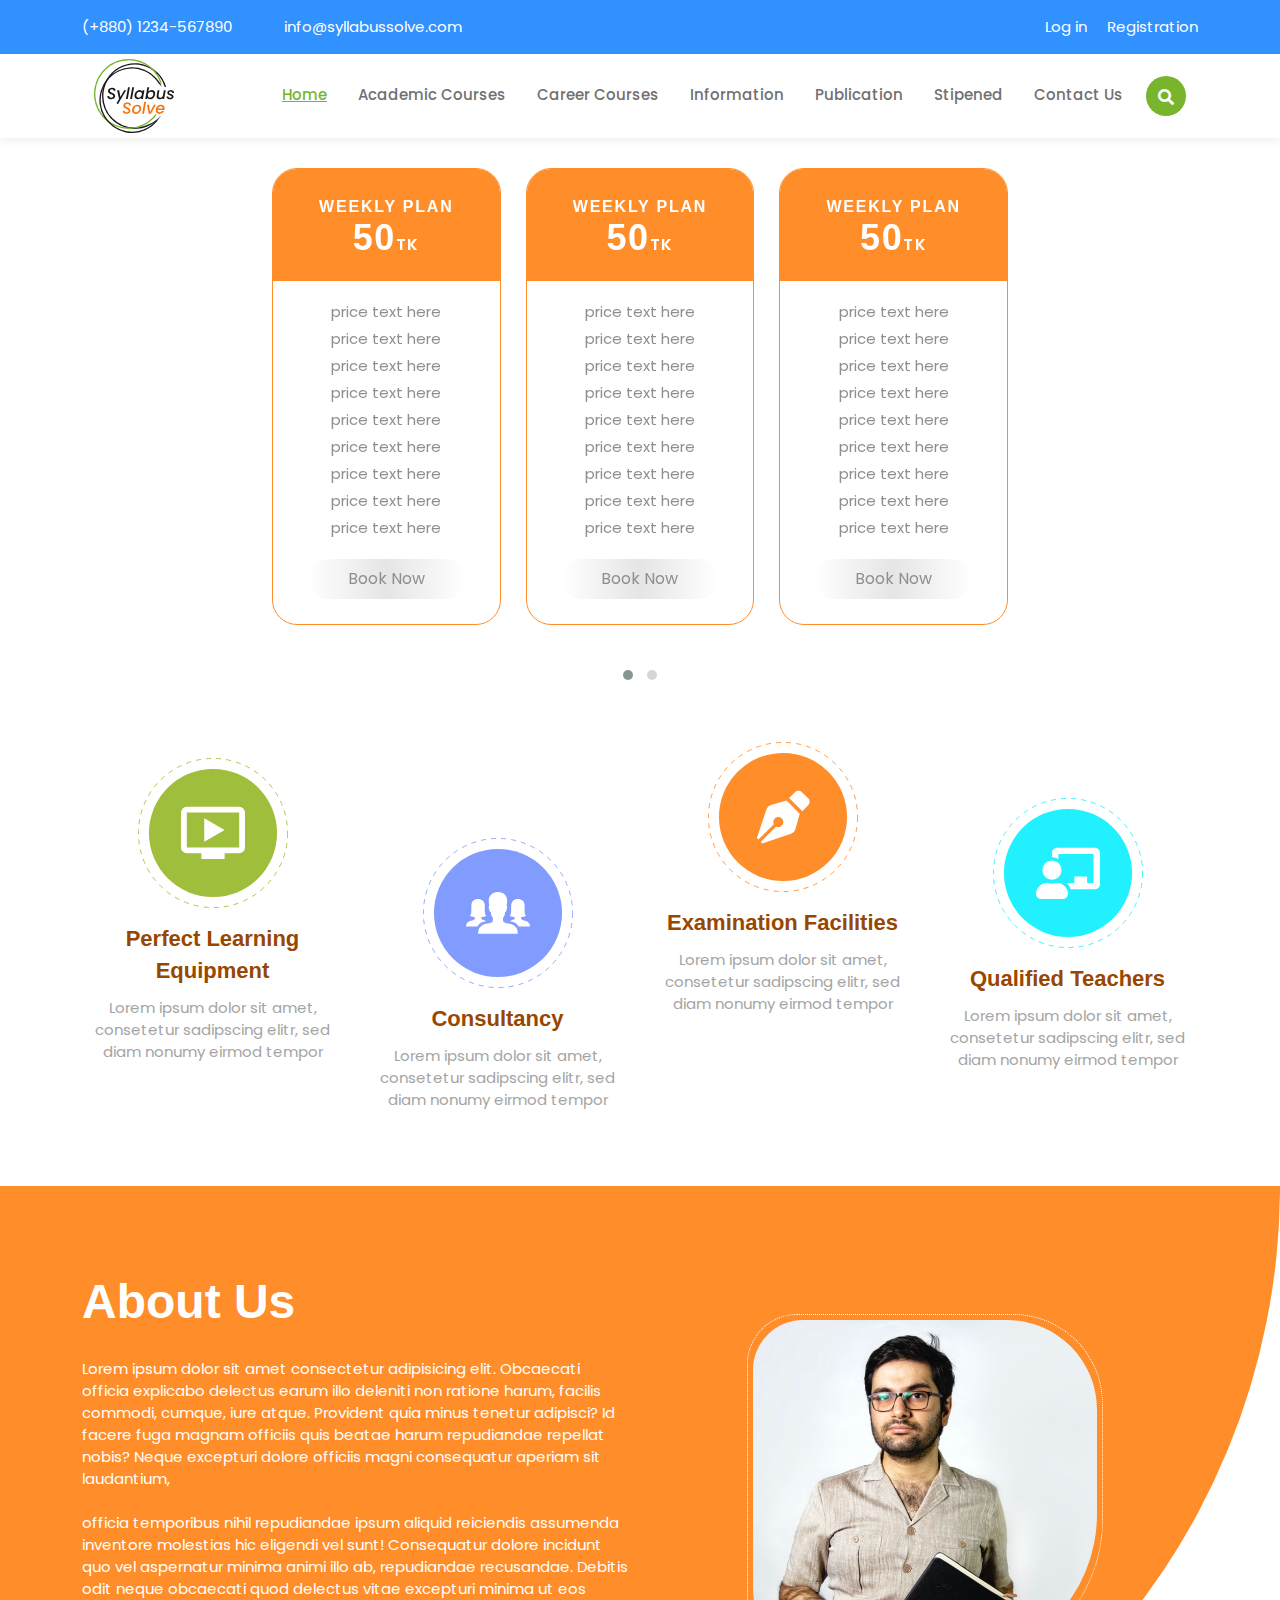
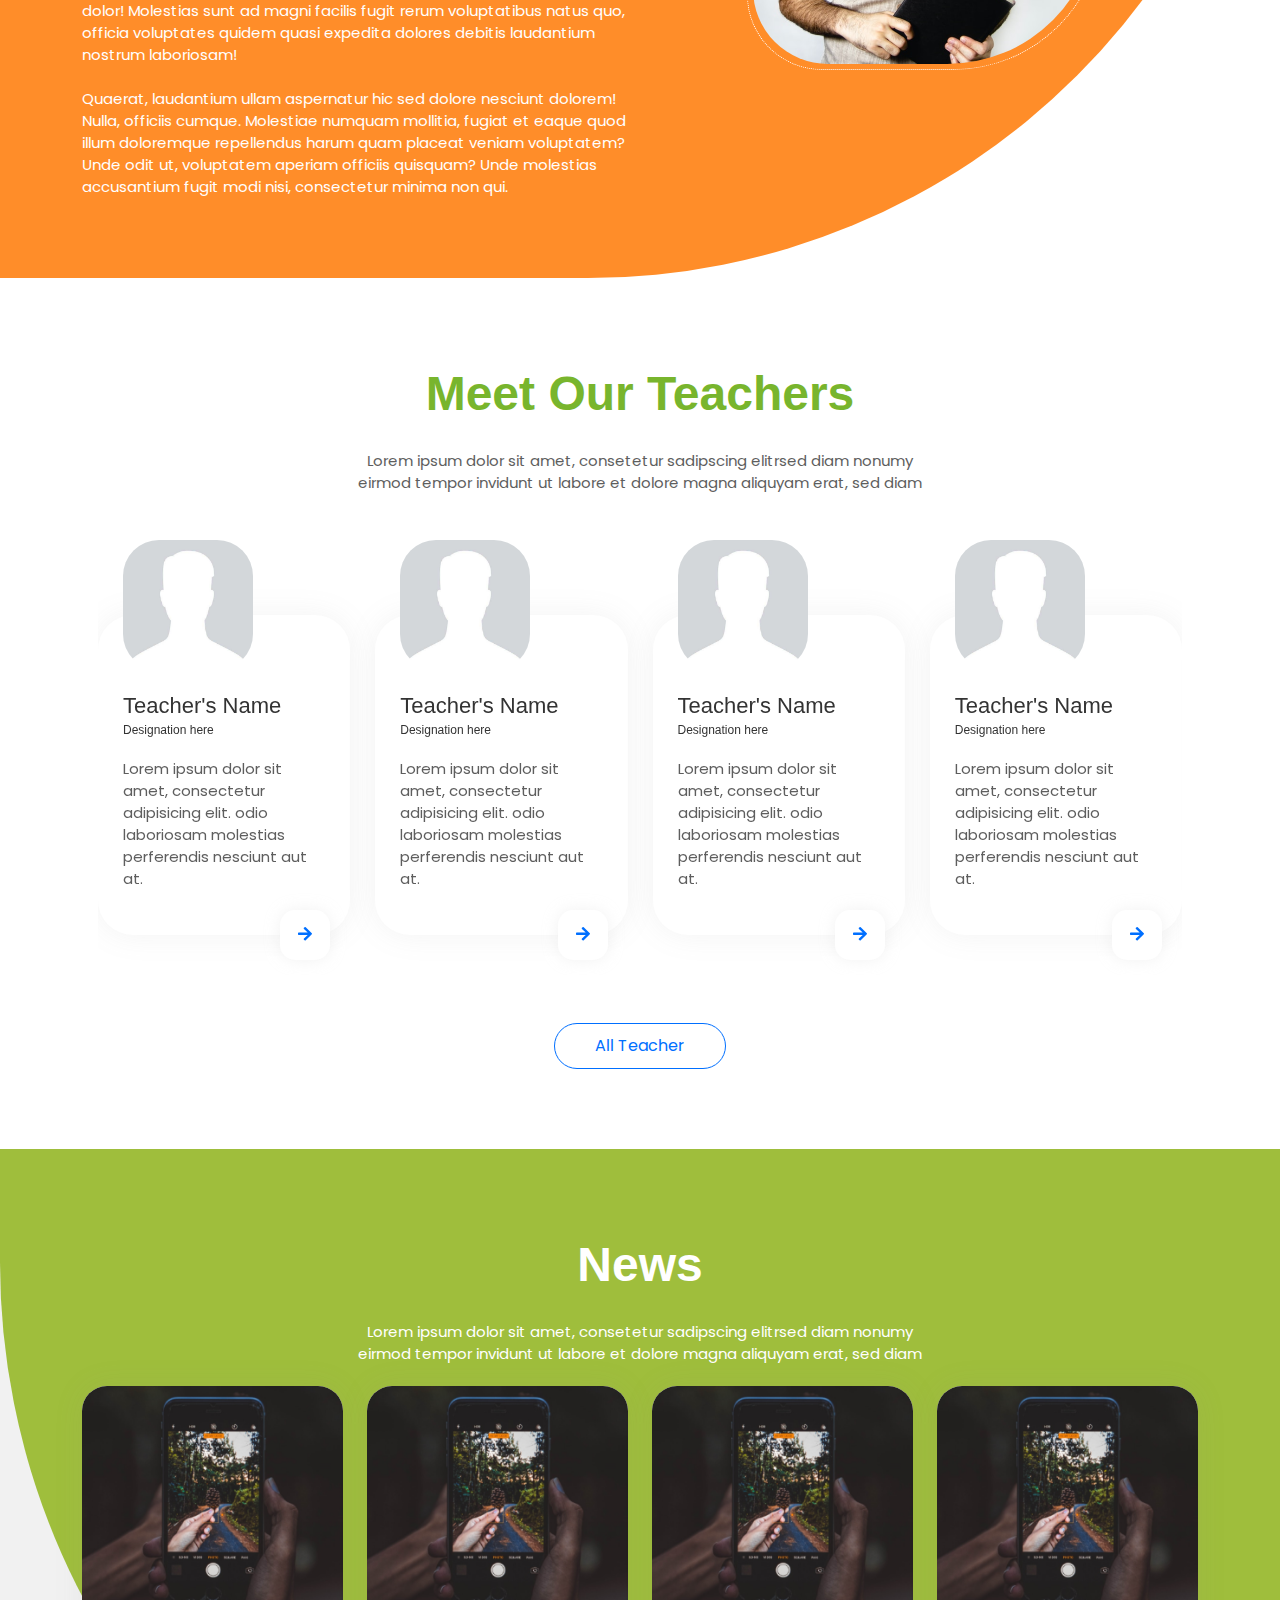
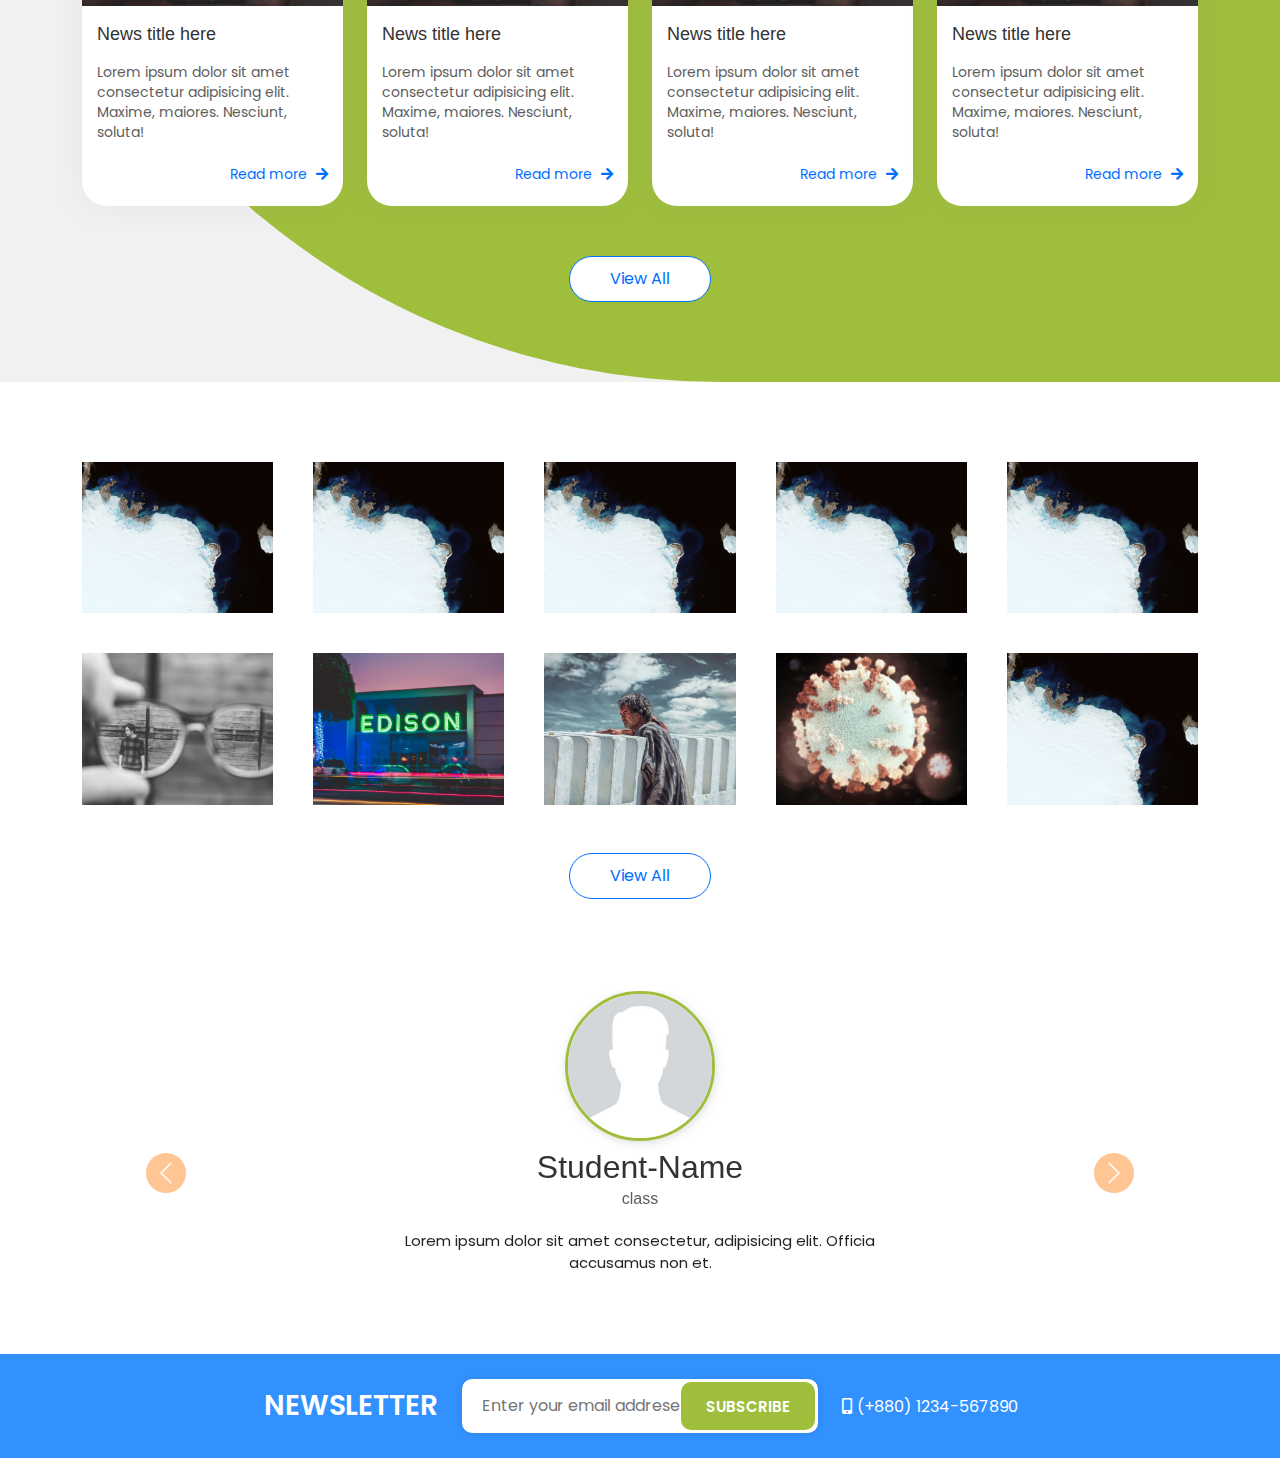
==== commit be43590b: "subscribe box" ====
--- a/index.html
+++ b/index.html
@@ -504,11 +504,24 @@
 
     <section class="subscribe-sec">
         <div class="container">
-            <div class="subscribe-form">
-                <form action="#">
-                <label for=""></label>
-                </form>
-            </div>
+            <div class="row">
+                <div class="col-md-4 text-right">
+                    <label for="newsletter">NEWSLETTER</label>
+                </div>
+                <div class="col-md-4">
+                    <div class="subscribe-form">
+                        <form action="#">
+                            <input id="newsletter" type="email" placeholder="Enter your email addrese">
+                            <button type="submit">subscribe</button>
+                        </form>
+                    </div>
+                </div>
+                <div class="col-md-4">
+                    <div class="mob-num"><a href="tel:(+880) 1234-567890"><i class="fas fa-mobile-alt"></i>(+880)
+                        1234-567890</a></div>
+                </div>
+            </div>
+
         </div>
 
     </section>
@@ -532,4 +545,4 @@
     <script src="js/app.js"></script>
 </body>
 
-</html>+</html>
--- a/css/style.css
+++ b/css/style.css
@@ -820,3 +820,64 @@
 
 
 /* subscribe section */
+.subscribe-sec {
+    background-color: #3191FF;
+    padding: 25px 0px;
+
+}
+
+.subscribe-sec label {
+    font-size: 28px;
+    font-weight: 600;
+    line-height: 40px;
+    color: #fff;
+    width: 100%;
+    text-align: right;
+    margin-top: 7px;
+}
+
+.subscribe-form {}
+
+.subscribe-form form {
+    width: 100%;
+    position: relative;
+}
+
+.subscribe-form form input {
+    width: 100%;
+
+    display: block;
+    border: none;
+    border-radius: 10px;
+    padding: 15px 20px;
+    box-shadow: 0 0 5px 2px #3e3e3e14;
+}
+
+.subscribe-form form button {
+    position: absolute;
+    top: 3px;
+    right: 3px;
+    bottom: 3px;
+    background-color: #9FBE3C;
+    color: #fff;
+    font-size: 15px;
+    font-weight: 600;
+    line-height: 20px;
+    padding: 15px 25px;
+    border-radius: 10px;
+    text-transform: uppercase;
+    border: none;
+}
+
+.mob-num {
+    padding-top: 16px;
+}
+
+.mob-num a {
+    color: #fff;
+}
+
+.mob-num a i {
+    font-size: 18x;
+    margin-right: 5px;
+}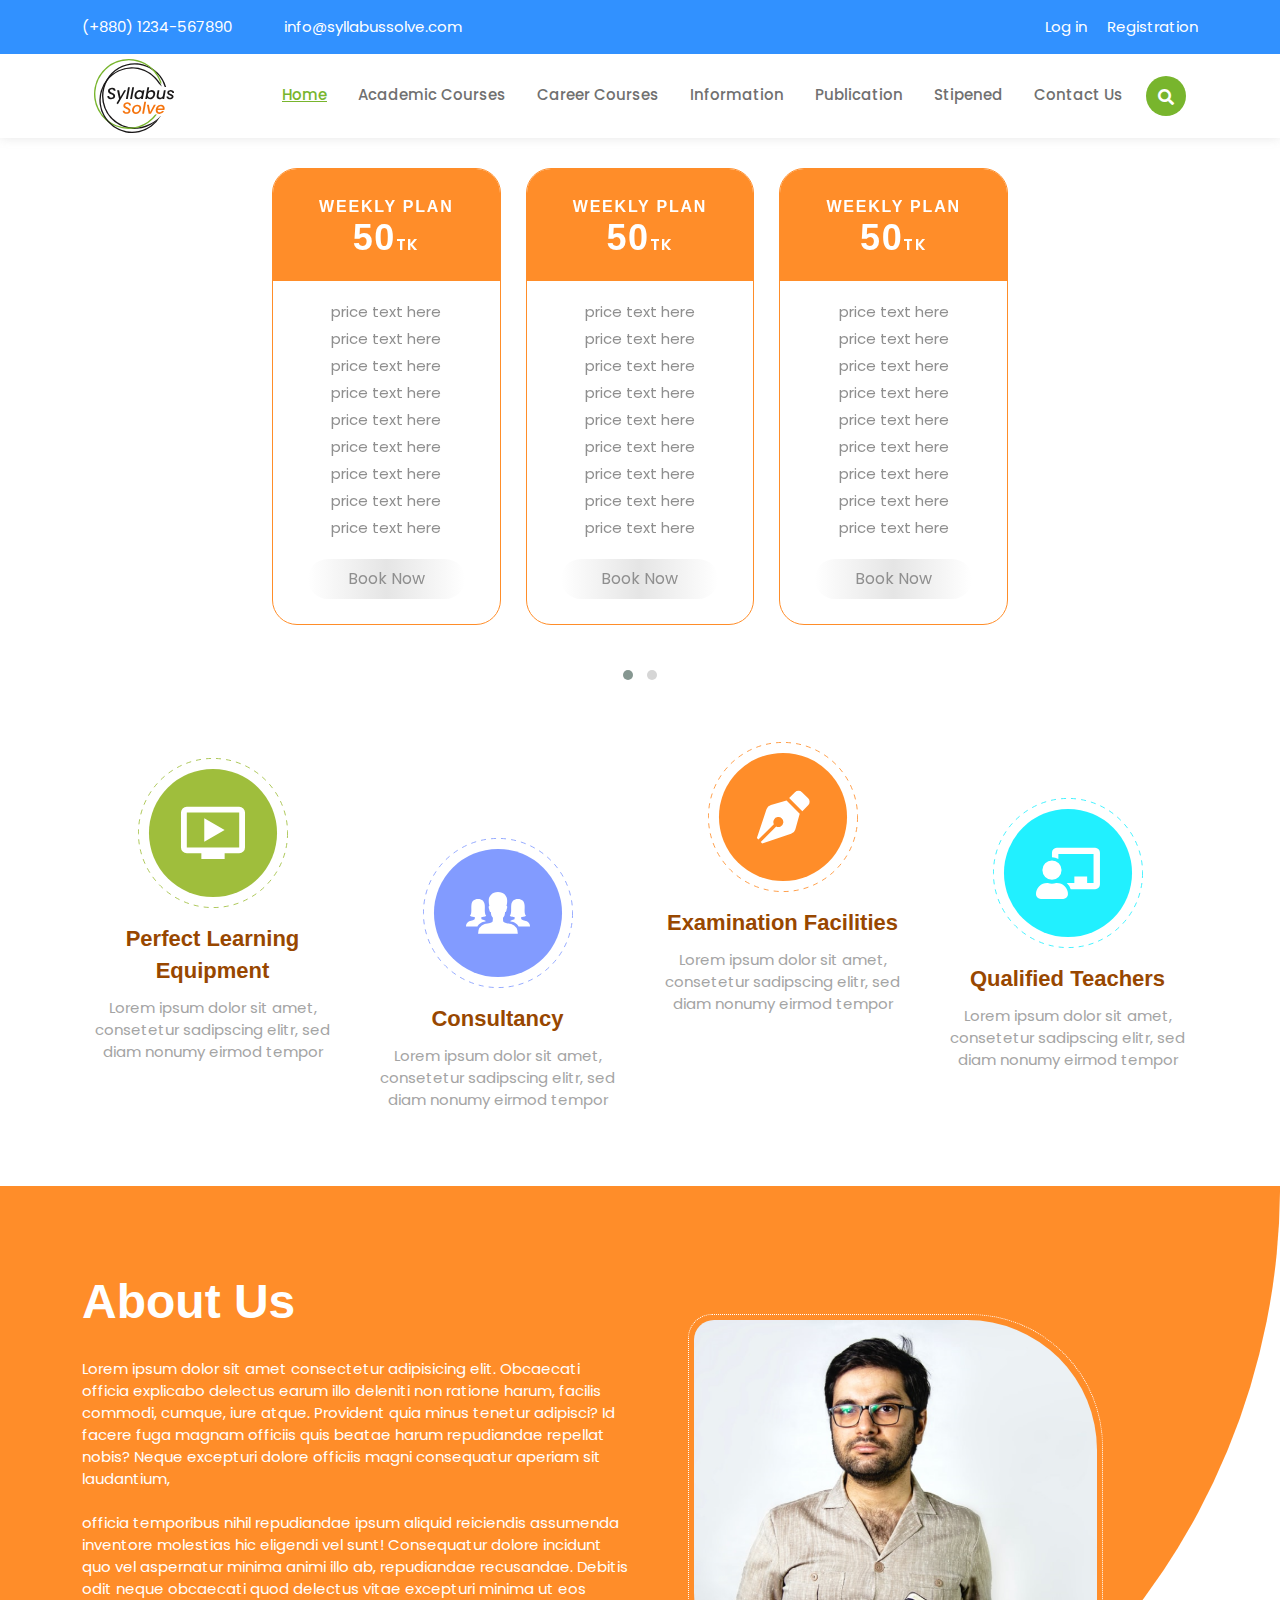
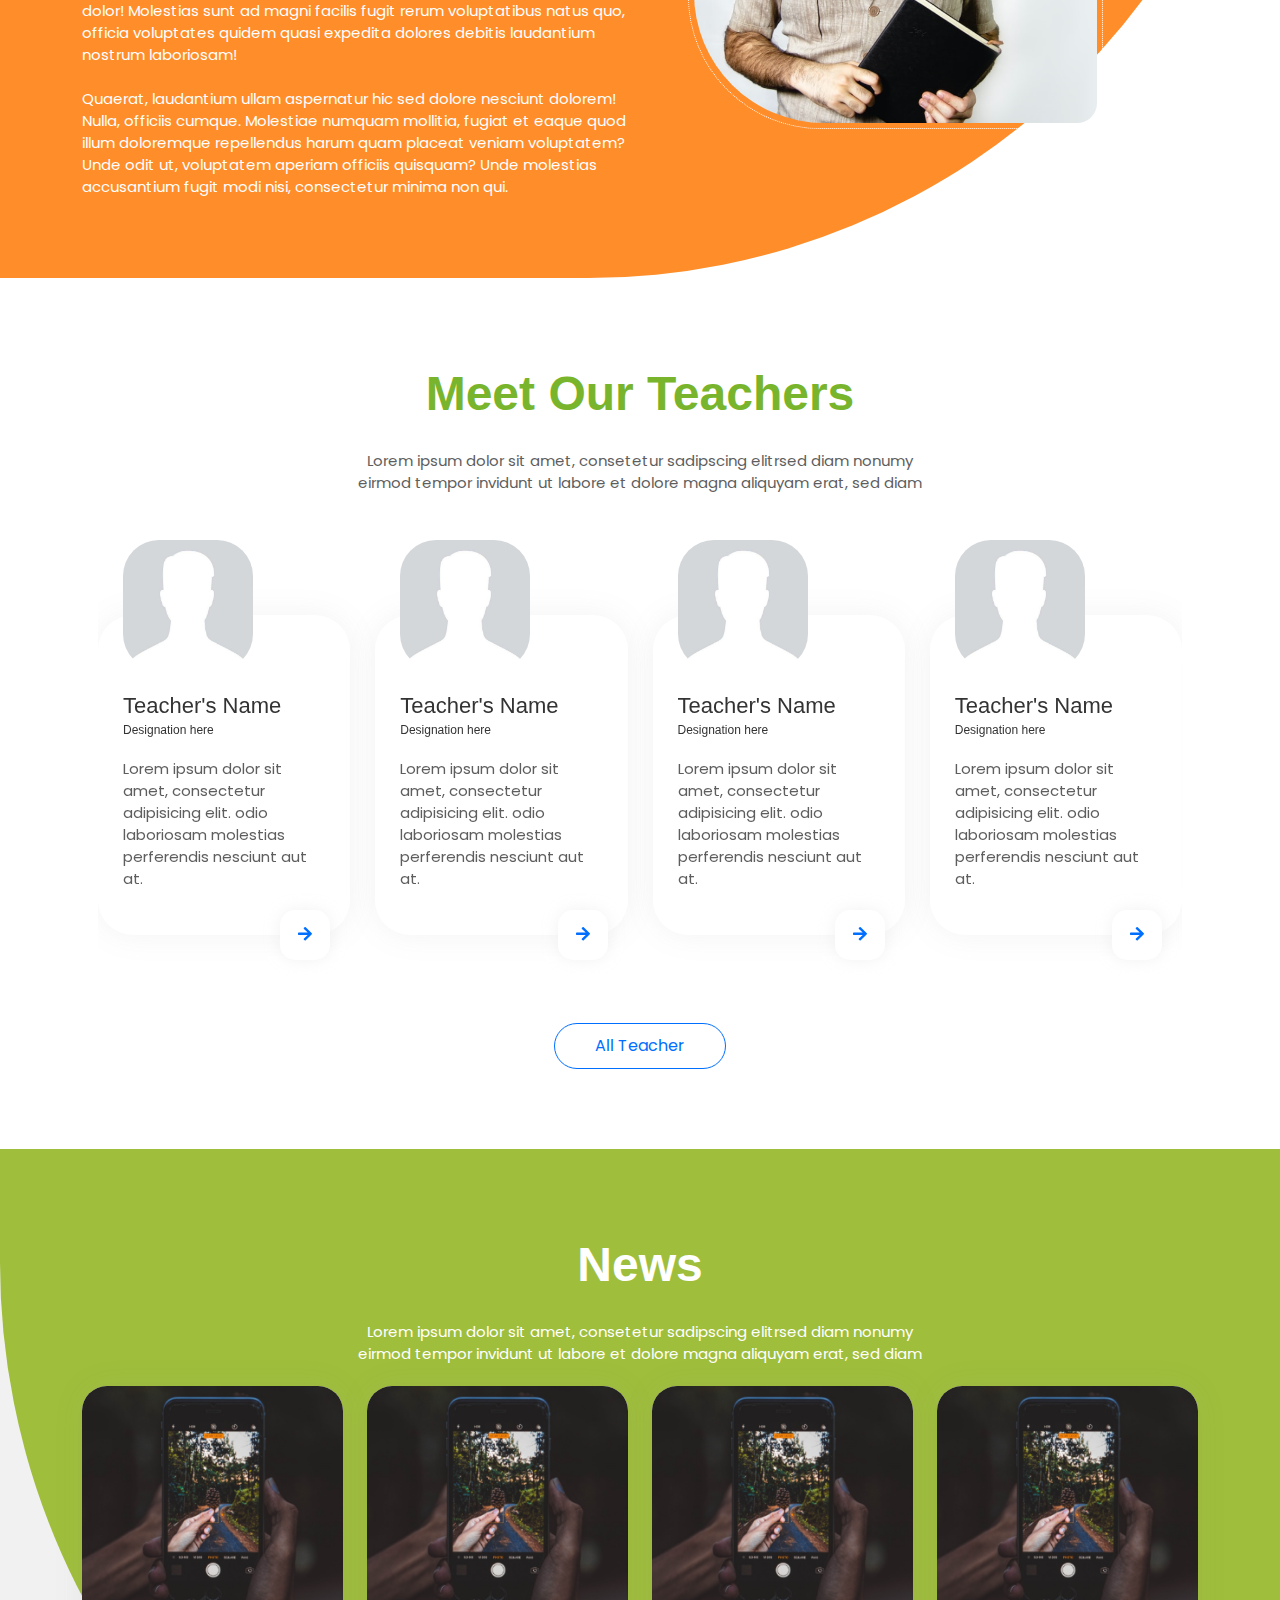
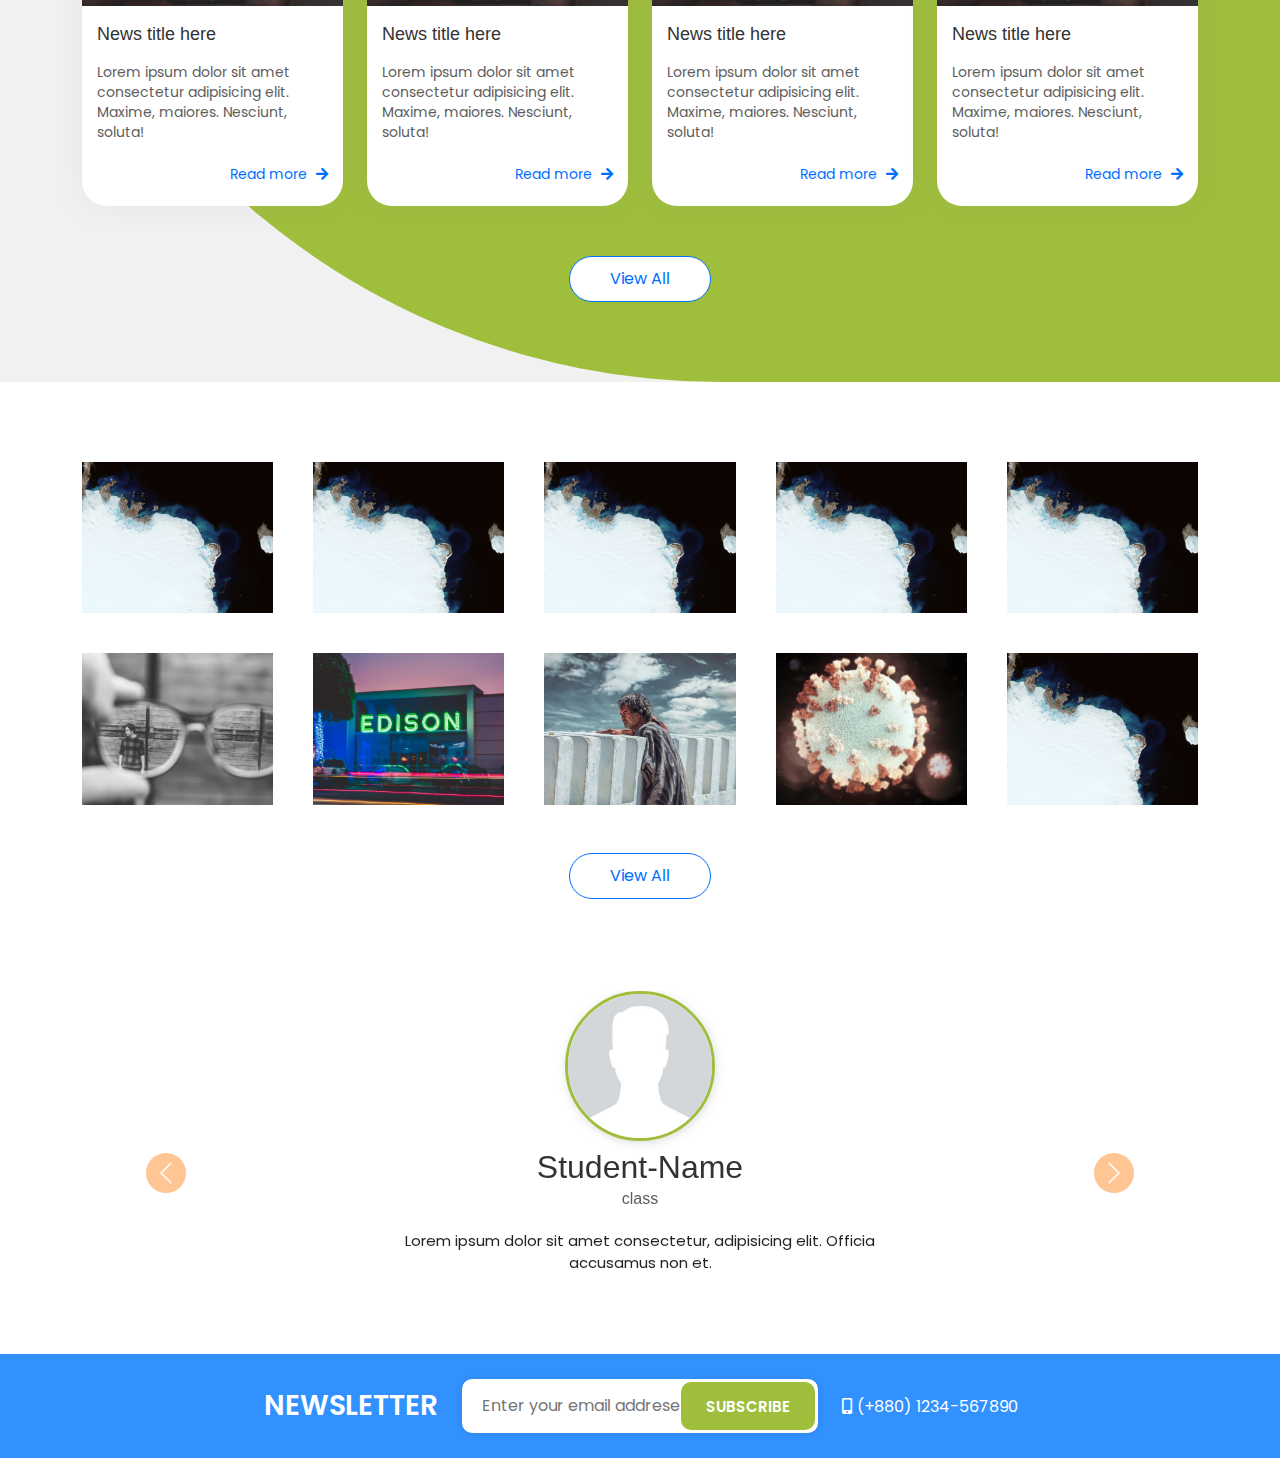
==== commit a93fbf3c: "fixed about css issue" ====
--- a/index.html
+++ b/index.html
@@ -298,7 +298,7 @@
                             molestias accusantium fugit modi nisi, consectetur minima non qui.</p>
                     </div>
                 </div>
-                <div class="col-md-4 offset-md-1">
+                <div class="col-md-5 ps-5">
                     <div class="about-img mt-5">
                         <img src="images/Rectangle 10.png" alt="">
                     </div>
--- a/css/style.css
+++ b/css/style.css
@@ -597,16 +597,16 @@
 }
 
 .about-img {
-    border-radius: 50px 90px 150px 75px;
+    border-radius: 24px 133px;
     border: 1px dotted #fff;
     padding: 5px;
 }
 
 .about-img img {
-    border-radius: 50px 90px 150px 75px;
-}
-
-.teacher-sec {}
+    border-radius: 20px 130px;
+}
+
+.teacher-sec {} 
 
 .teacher-slider {}
 
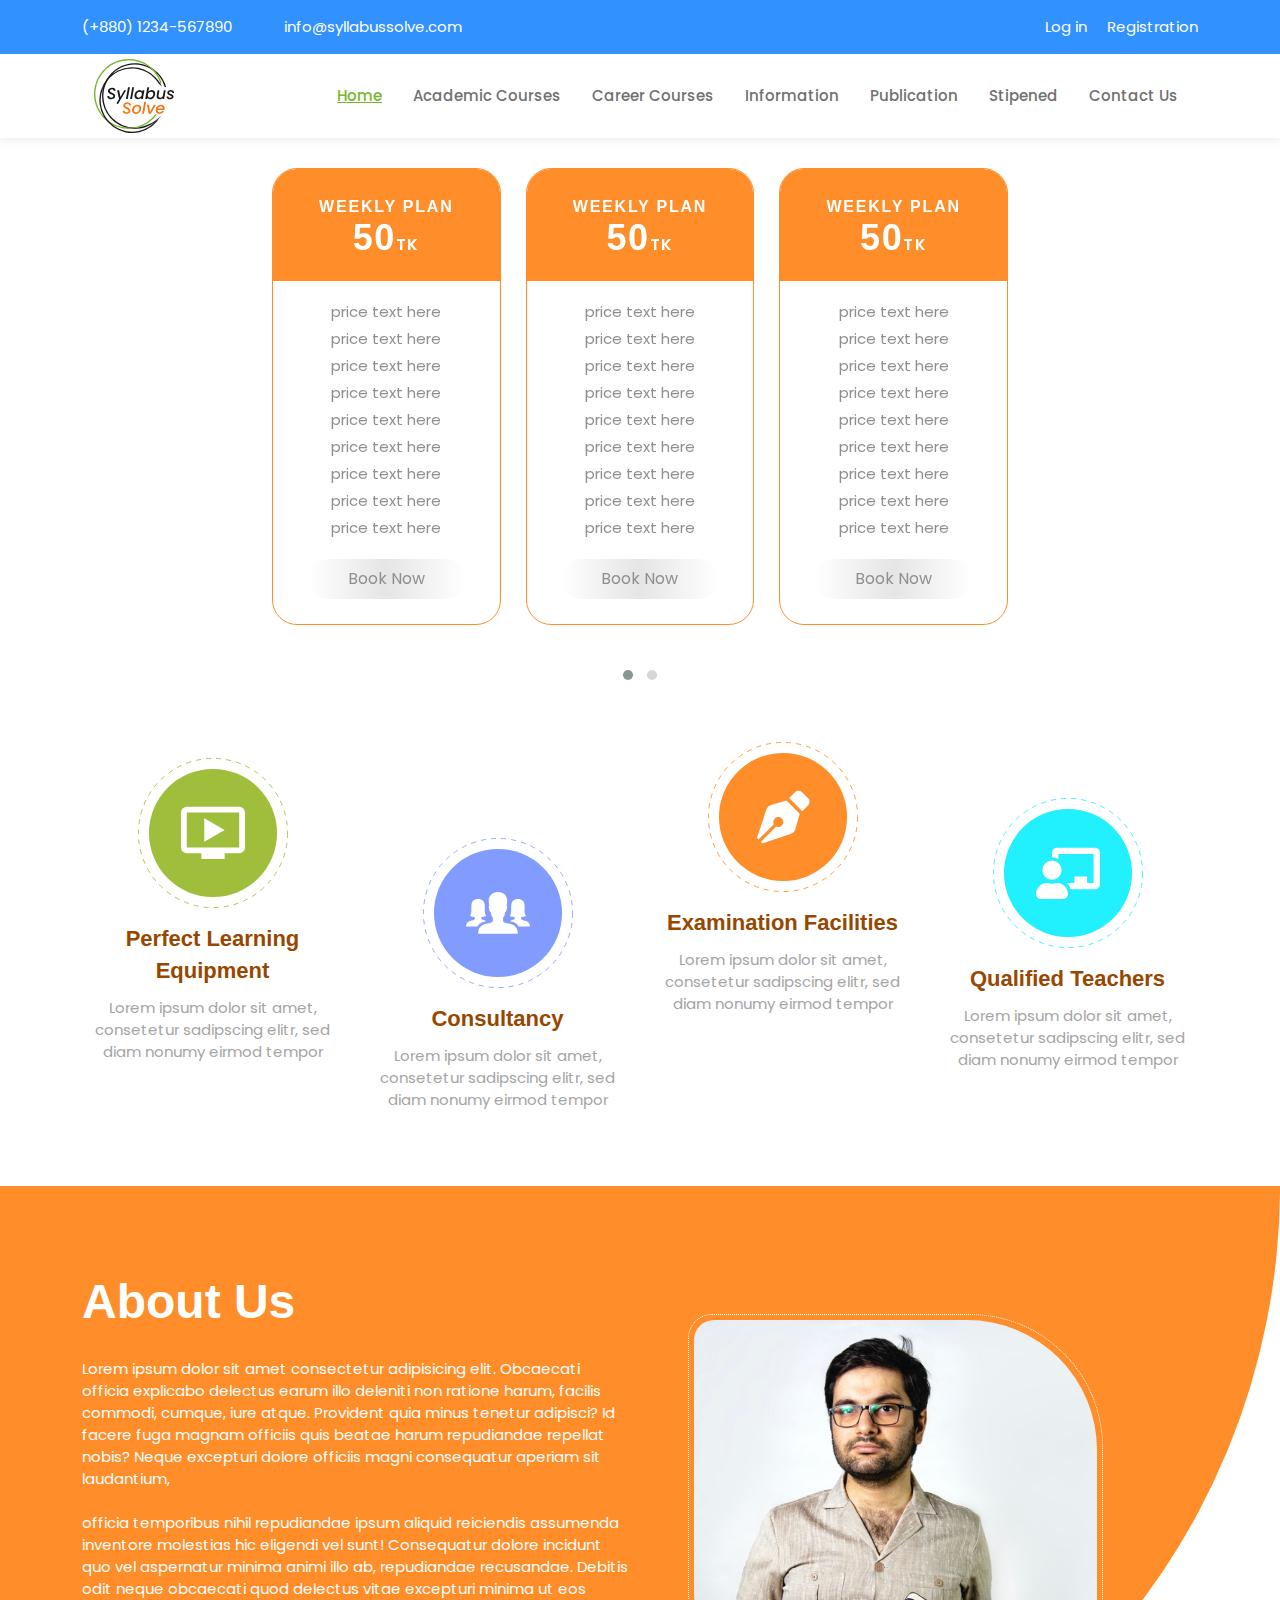
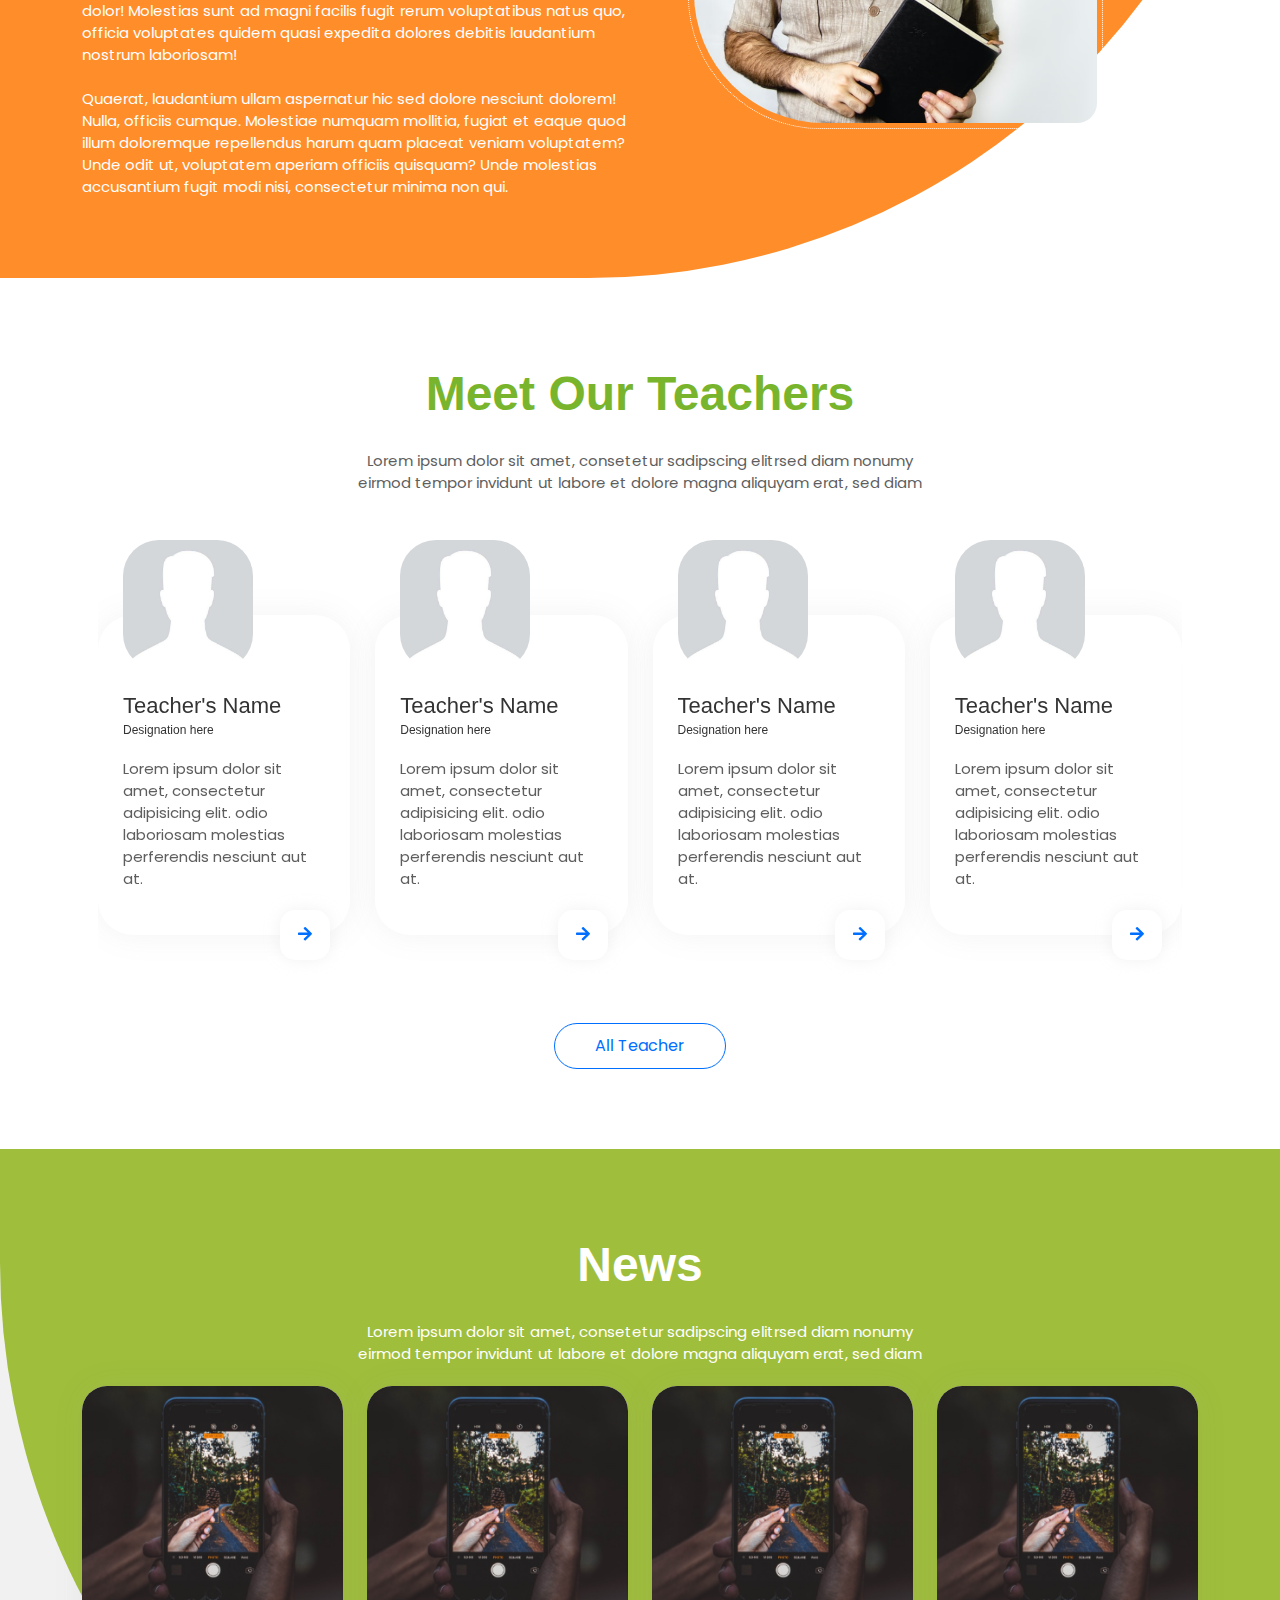
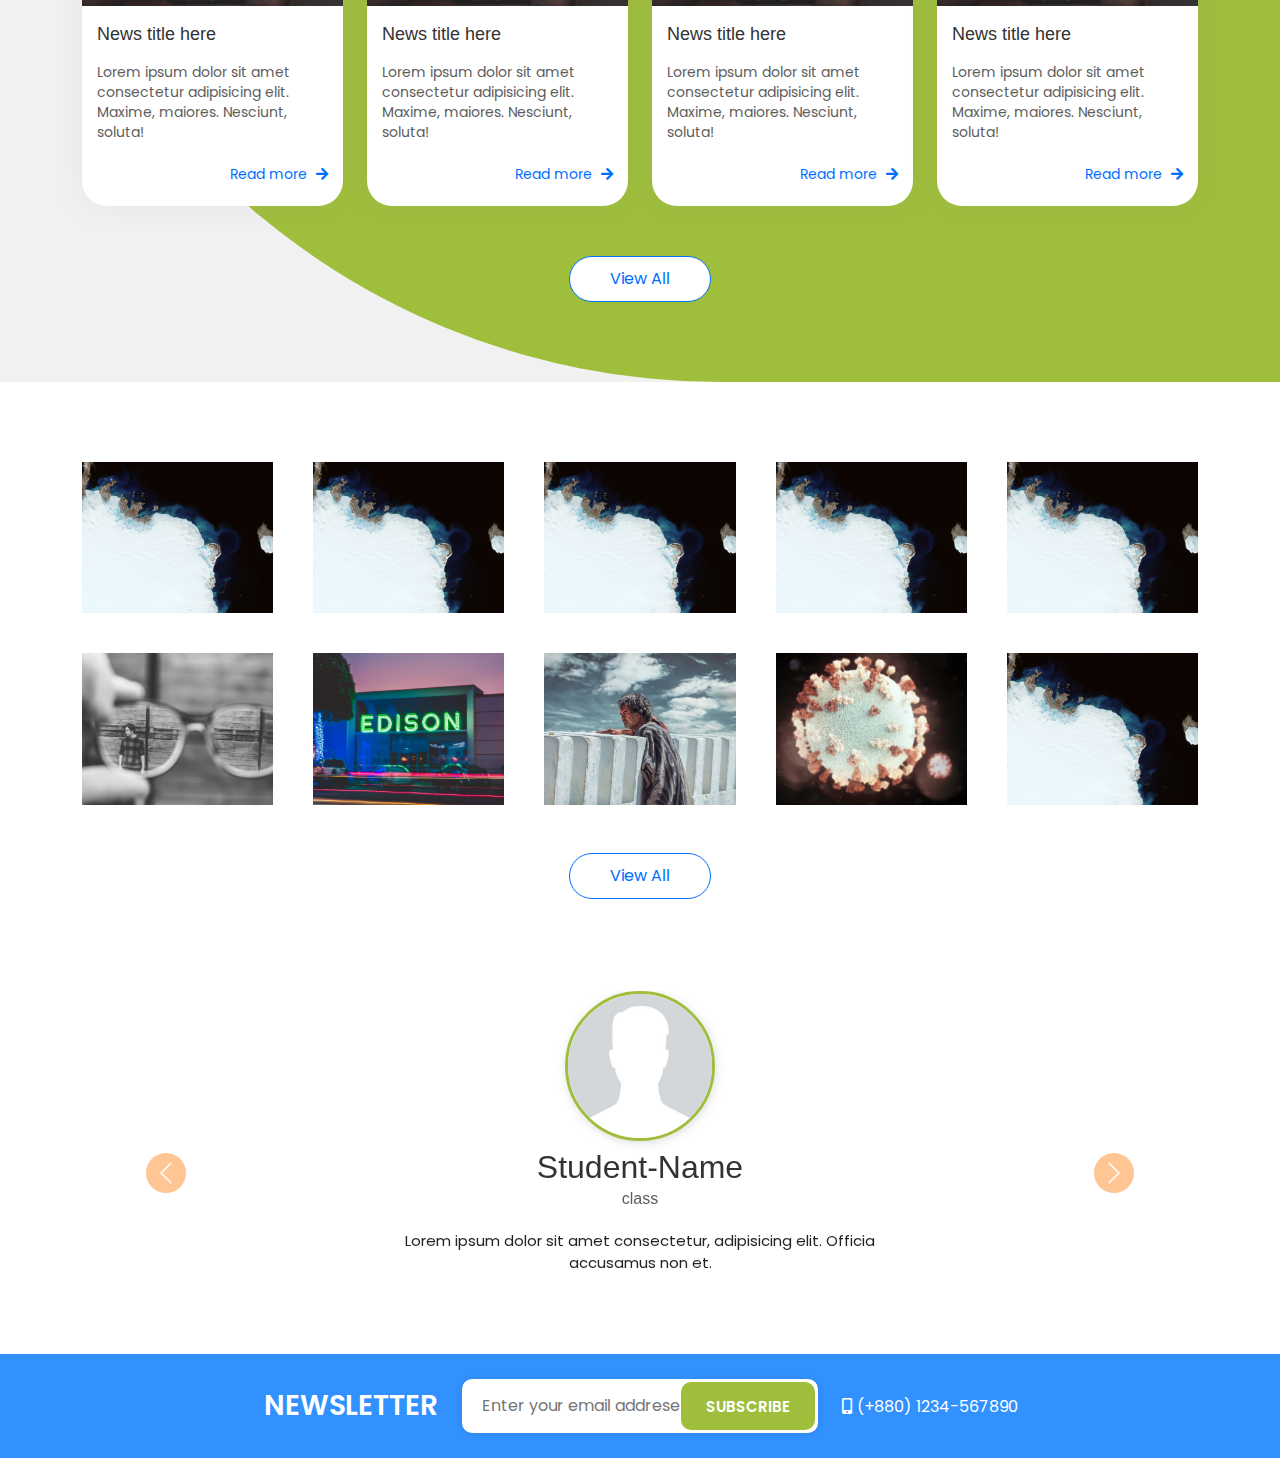
==== commit 8f47cbff: "responsive css" ====
--- a/index.html
+++ b/index.html
@@ -29,7 +29,7 @@
         <div class="top-header">
             <div class="container">
                 <div class="row">
-                    <div class="col-md-6">
+                    <div class="col-md-6 col-sm-7">
                         <div class="contact-top">
                             <ul>
                                 <li><a href="tel:(+880) 1234-567890">(+880) 1234-567890</a></li>
@@ -38,7 +38,7 @@
                             </ul>
                         </div>
                     </div>
-                    <div class="col-md-6">
+                    <div class="col-md-6 col-sm-5">
                         <div class="account-nav">
                             <ul>
                                 <li><a href="sign-in.html">Log in</a></li>
@@ -55,9 +55,17 @@
                 <nav class="navbar navbar-expand-lg">
                     <div class="container-fluid">
                         <a class="navbar-brand" href="index.html"><img src="images/site-logo.svg" alt=""></a>
-                        <button class="navbar-toggler" type="button" data-bs-toggle="collapse"
-                            data-bs-target="#navbarNav" aria-controls="navbarNav" aria-expanded="false"
-                            aria-label="Toggle navigation"><i class="fas fa-bars"></i></button>
+                        <div class="nav-toogler">
+                            <button class="nav-link search-icon navbar-toggler"><i class="fas fa-search"></i></button>
+                            <div class="search-form" uk-dropdown="mode: click">
+                                <form action="#">
+                                    <input type="search" placeholder="Search here..." required><button type="submit"
+                                        role="button"><i class="fa fa-search"></i></button>
+                                </form>
+                            </div><button class="navbar-toggler ms-2" type="button" data-bs-toggle="collapse"
+                                data-bs-target="#navbarNav" aria-controls="navbarNav" aria-expanded="false"
+                                aria-label="Toggle navigation"><i class="fas fa-bars"></i></button>
+                        </div>
                         <div class="collapse navbar-collapse" id="navbarNav">
                             <ul class="navbar-nav ms-auto">
                                 <li class="nav-item">
@@ -65,26 +73,87 @@
                                 </li>
                                 <li class="nav-item">
                                     <a class="nav-link" href="#">academic courses</a>
+                                    <div class="drop-menu" uk-drop="pos: bottom-center">
+                                        <ul>
+                                            <li><a href="#">Degree/Hon's</a></li>
+                                            <li><a href="#">HSC</a></li>
+                                            <li><a href="#">SSC</a></li>
+                                            <li><a href="#">JSC</a></li>
+                                            <li><a href="#">VII</a></li>
+                                            <li><a href="#">VI</a></li>
+                                            <li><a href="#">PEC</a></li>
+                                            <li><a href="#">IV</a></li>
+                                            <li><a href="#">III</a></li>
+                                            <li><a href="#">Kids</a></li>
+                                            <li><a href="#">Cadet Admission</a></li>
+                                        </ul>
+                                    </div>
                                 </li>
                                 <li class="nav-item">
                                     <a class="nav-link" href="#">career courses</a>
+                                    <div class="drop-menu" uk-drop="pos: bottom-center">
+                                        <ul>
+                                            <li><a href="#">Basic to Advanced English </a></li>
+                                            <li><a href="#">Grammar Course</a></li>
+                                            <li><a href="#">University Admission English</a></li>
+                                            <li><a href="#">Medical and Dental Admission English</a></li>
+                                            <li><a href="#">BCS Job English</a></li>
+                                            <li><a href="#">Bank Job English</a></li>
+                                            <li><a href="#">NTRCA Job English</a></li>
+                                            <li><a href="#">PSC Ministerial Job English</a></li>
+                                            <li><a href="#">Primary Job English</a></li>
+                                            <li><a href="#">Nursing Recruitment English</a></li>
+                                            <li><a href="#">Bar Council Recruitment English</a></li>
+                                            <li><a href="#">Technical Job English</a></li>
+                                            <li><a href="#">Practice Spoken Method</a></li>
+                                            <li><a href="#">Practice Written Method</a></li>
+                                            <li><a href="#">Practice Reading Method</a></li>
+                                            <li><a href="#">Practice Listening Method</a></li>
+                                            <li><a href="#">IELTS Full Course</a></li>
+                                        </ul>
+                                    </div>
                                 </li>
                                 <li class="nav-item">
                                     <a class="nav-link" href="#">information</a>
+                                    <div class="drop-menu" uk-drop="pos: bottom-center">
+                                        <ul>
+                                            <li><a href="#">Course Information</a></li>
+                                            <li><a href="#">Admission Information</a></li>
+                                            <li><a href="#">Class Routine</a></li>
+                                            <li><a href="#">Exam Routine</a></li>
+                                            <li><a href="#">Pay Tuition Information</a></li>
+                                        </ul>
+                                    </div>
                                 </li>
                                 <li class="nav-item">
                                     <a class="nav-link" href="#">publication</a>
+                                    <div class="drop-menu" uk-drop="pos: bottom-center">
+                                        <ul>
+                                            <li><a href="#">English Books</a></li>
+                                            <li><a href="#">Islamic Books</a></li>
+                                            <li><a href="#">Other Books</a></li>
+                                            <li><a href="#">Education Materials</a></li>
+                                            <li><a href="#">Gift Materials</a></li>
+                                        </ul>
+                                    </div>
                                 </li>
                                 <li class="nav-item">
                                     <a class="nav-link" href="#">stipened</a>
+                                    <div class="drop-menu" uk-drop="pos: bottom-center">
+                                        <ul>
+                                            <li><a href="#">Stipend Information</a></li>
+                                            <li><a href="#">Apply for stipend</a></li>
+                                            <li><a href="#">Stipend Result</a></li>
+                                        </ul>
+                                    </div>
                                 </li>
                                 <li class="nav-item">
                                     <a class="nav-link" href="#">contact us</a>
                                 </li>
-                                <li class="nav-item">
+                                <li class="nav-item d-sm-none">
                                     <button class="nav-link search-icon"><i class="fas fa-search"></i></button>
-                                    <div uk-dropdown="mode: click">
-                                        <form action="#" class="search-form">
+                                    <div class="search-form" uk-dropdown="mode: click">
+                                        <form action="#">
                                             <input type="search" placeholder="Search here..." required>
                                             <button type="submit" role="button"><i class="fa fa-search"></i></button>
                                         </form>
@@ -103,7 +172,7 @@
     <section class="price-sec">
         <div class="container">
             <div class="row">
-                <div class="col-md-8 offset-md-2">
+                <div class="col-md-8 offset-md-2 col-sm-12">
                     <div class="price-carousel">
                         <div class="owl-carousel prices-carousel owl-theme">
                             <div class="item">
@@ -237,28 +306,28 @@
     <section class="featured-sec">
         <div class="container">
             <div class="row">
-                <div class="col-md-3">
+                <div class="col-md-3 col-sm-6">
                     <div class="featured-item pt-3">
                         <img src="images/video.svg" alt="">
                         <h3>Perfect learning equipment</h3>
                         <p>Lorem ipsum dolor sit amet, consetetur sadipscing elitr, sed diam nonumy eirmod tempor</p>
                     </div>
                 </div>
-                <div class="col-md-3 pt-5 mt-5">
+                <div class="col-md-3 col-sm-6 pt-5 mt-5">
                     <div class="featured-item">
                         <img src="images/group.svg" alt="">
                         <h3>Consultancy</h3>
                         <p>Lorem ipsum dolor sit amet, consetetur sadipscing elitr, sed diam nonumy eirmod tempor</p>
                     </div>
                 </div>
-                <div class="col-md-3">
+                <div class="col-md-3 col-sm-6">
                     <div class="featured-item">
                         <img src="images/pen.svg" alt="">
                         <h3>Examination Facilities</h3>
                         <p>Lorem ipsum dolor sit amet, consetetur sadipscing elitr, sed diam nonumy eirmod tempor</p>
                     </div>
                 </div>
-                <div class="col-md-3 pt-5 mt-2">
+                <div class="col-md-3 col-sm-6 pt-5 mt-2">
                     <div class="featured-item">
                         <img src="images/class.svg" alt="">
                         <h3>Qualified Teachers</h3>
@@ -273,7 +342,7 @@
     <section class="about-sec">
         <div class="container">
             <div class="row">
-                <div class="col-md-6">
+                <div class="col-md-6 col-sm-12">
                     <div class="sec-title">
                         <h2>About Us</h2>
                     </div>
@@ -298,7 +367,7 @@
                             molestias accusantium fugit modi nisi, consectetur minima non qui.</p>
                     </div>
                 </div>
-                <div class="col-md-5 ps-5">
+                <div class="col-md-5 col-sm-12 ps-5">
                     <div class="about-img mt-5">
                         <img src="images/Rectangle 10.png" alt="">
                     </div>
@@ -397,7 +466,7 @@
     <!-- Gallery section start from here -->
     <section class="gallery-sec">
         <div class="container">
-            <div class="uk-child-width-1-5@m" uk-grid uk-lightbox="animation: slide">
+            <div class="uk-child-width-1-5@m uk-child-width-1-2@s" uk-grid uk-lightbox="animation: slide">
                 <div>
                     <a href="images/Rectangle 35.png" data-caption="Caption Here"><img src="images/Rectangle 35.png"
                             alt=""></a>
@@ -518,7 +587,7 @@
                 </div>
                 <div class="col-md-4">
                     <div class="mob-num"><a href="tel:(+880) 1234-567890"><i class="fas fa-mobile-alt"></i>(+880)
-                        1234-567890</a></div>
+                            1234-567890</a></div>
                 </div>
             </div>
 
@@ -545,4 +614,4 @@
     <script src="js/app.js"></script>
 </body>
 
-</html>
+</html>--- a/css/style.css
+++ b/css/style.css
@@ -115,11 +115,37 @@
     background-color: #fff;
 }
 
-.search-form {}
-
-.search-form input {}
-
-.search-form button {}
+.search-form {
+    padding: 5px;
+    border-radius: 6px;
+    border: 1px solid #fff;
+}
+
+.search-form form {
+    position: relative;
+}
+
+.search-form input {
+    font-size: 15px;
+    border: none;
+    padding: 10px 15px;
+    width: 100%;
+    padding-right: 50px;
+
+}
+
+.search-form button {
+    border: none;
+    background-color: #78B52D;
+    border-radius: 6px;
+    color: #fff;
+    width: 43px;
+    font-size: 16px;
+    position: absolute;
+    right: 0;
+    top: 0;
+    bottom: 0;
+}
 
 .search-form button i {}
 
@@ -606,7 +632,7 @@
     border-radius: 20px 130px;
 }
 
-.teacher-sec {} 
+.teacher-sec {}
 
 .teacher-slider {}
 
@@ -766,9 +792,13 @@
     transition: linear .2s;
 }
 
-.gallery-sec a {}
-
-.gallery-sec a {}
+.gallery-sec a {
+    
+}
+
+.gallery-sec a img {
+    width: 100%;
+}
 
 
 .opinion {}
@@ -880,4 +910,77 @@
 .mob-num a i {
     font-size: 18x;
     margin-right: 5px;
-}+}
+
+
+.classmate-sec {}
+
+
+
+.student-card {
+    background-color: #fff;
+    box-shadow: 0 0 15px #80808042;
+    border-radius: 30px;
+    overflow: hidden;
+    margin-bottom: 25px;
+}
+
+.student-card img {
+    width: 100%;
+}
+
+.student-card h3 {
+    color: #FF8D29;
+    font-size: 18px;
+    font-weight: 600;
+    line-height: 26px;
+    text-align: center;
+    margin-top: 15px;
+    margin-bottom: 5px;
+}
+
+.student-card h4 {
+    color: #9C9C9C;
+    font-size: 14px;
+    line-height: 26px;
+    font-weight: 400;
+    line-height: 16px;
+    margin: 0;
+    text-align: center;
+    margin-bottom: 15px;
+}
+
+.drop-menu {
+    background-color: #fff;
+    box-shadow: 0 0 5px #0000001c;
+}
+
+.drop-menu ul {
+    text-align: center;
+    list-style: none;
+    margin: 0;
+    padding: 0;
+}
+
+.drop-menu ul li {
+    border-bottom: 1px solid ghostwhite;
+}
+
+.drop-menu ul li a {
+    display: block;
+    padding: 5px;
+    color: #707070;
+    transition: linear 0.2s;
+}
+
+.drop-menu ul li a:hover {
+    transition: linear 0.2s;
+    background-color: #fafafa;
+    color: #006FFF;
+}
+
+.nav-toogler {
+    display: flex;
+}
+
+.nav-toogler button {}--- a/css/responseve.css
+++ b/css/responseve.css
@@ -0,0 +1,32 @@
+@media (max-width: 575.98px) {
+    .top-header .col-md-6, .account-nav ul{
+        text-align: center;
+    }
+}
+
+@media (max-width: 767.98px) {
+    .sec-title p br {
+        display: none;
+    }
+    .about-sec{
+        background-position: center left;
+    }
+}
+
+@media (max-width: 991.98px) {
+    .contact-top ul li:last-child {
+        margin-left: 15px !important;
+    }
+
+    .contact-top ul li a {
+        font-size: 14px;
+    }
+}
+
+@media (max-width: 1199.98px) {
+    .nav-link {
+        margin-left: 4px;
+    }
+}
+
+@media (max-width: 1399.98px) {}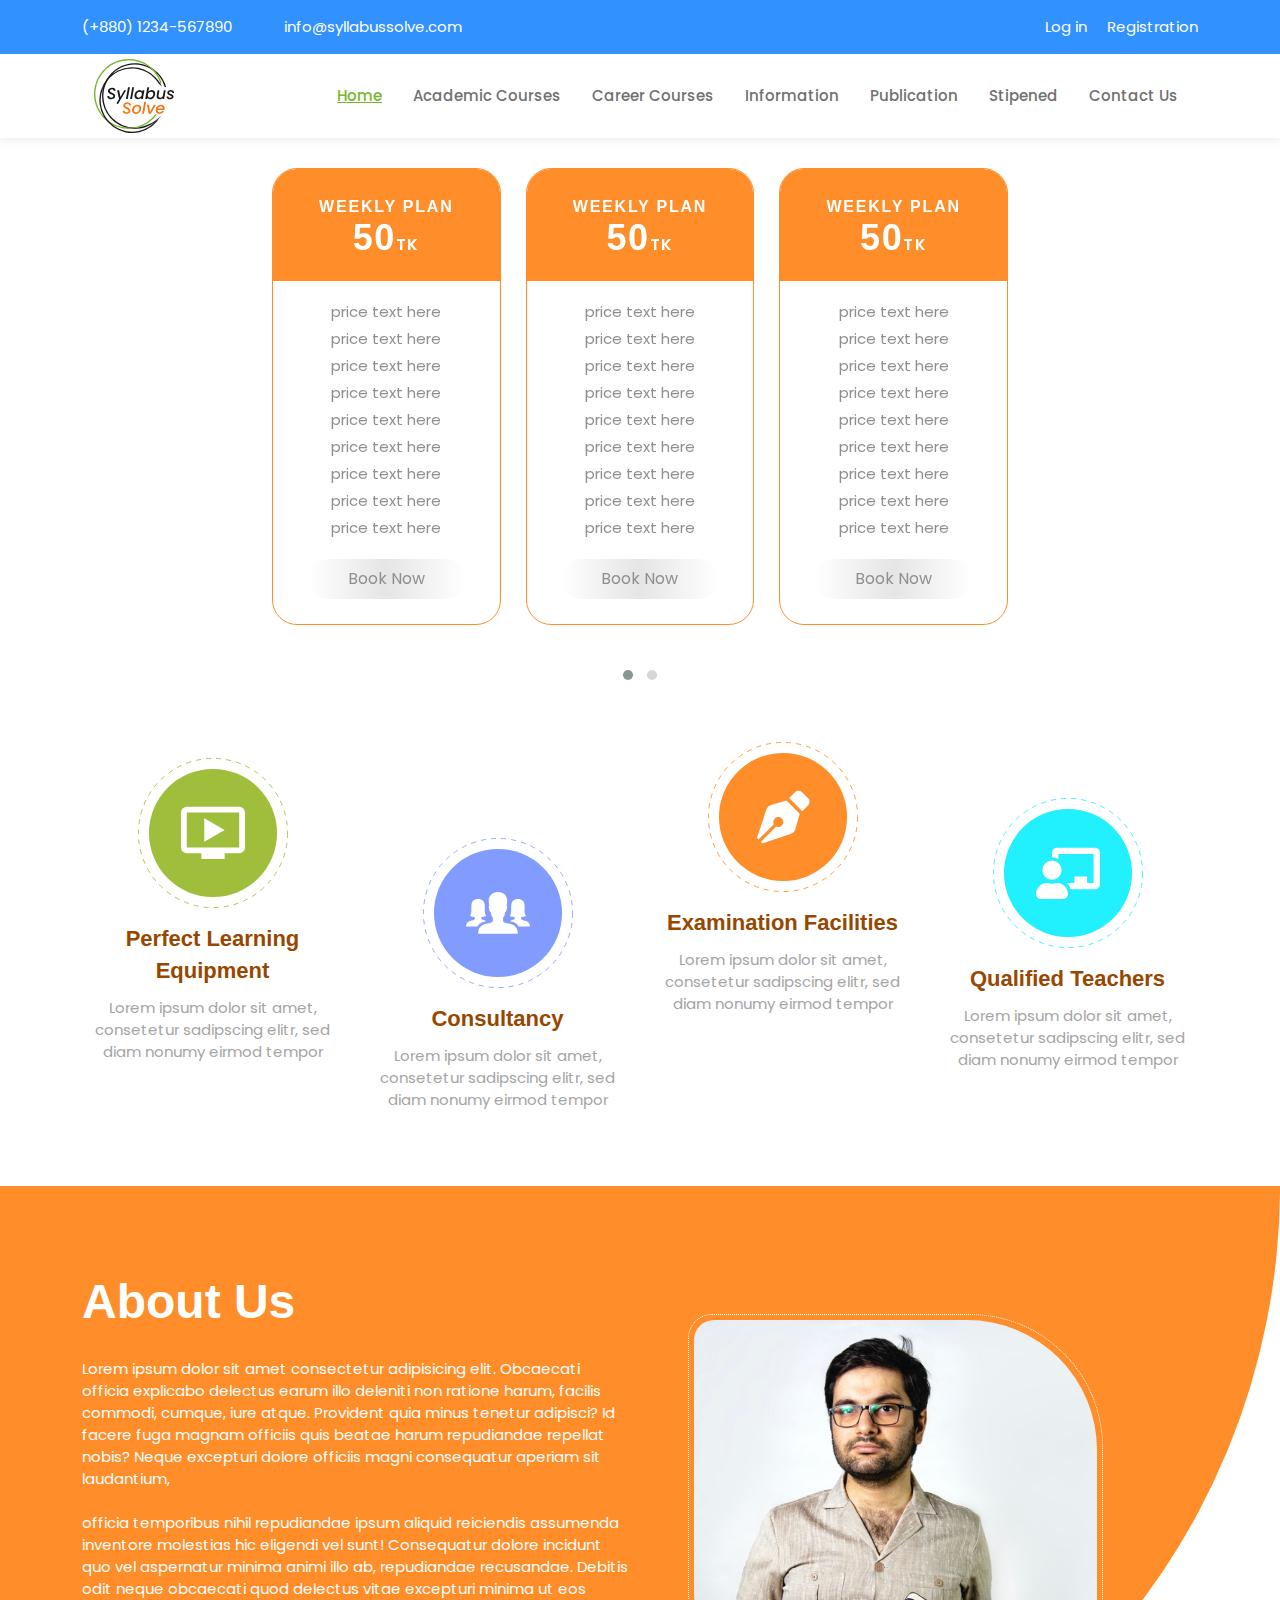
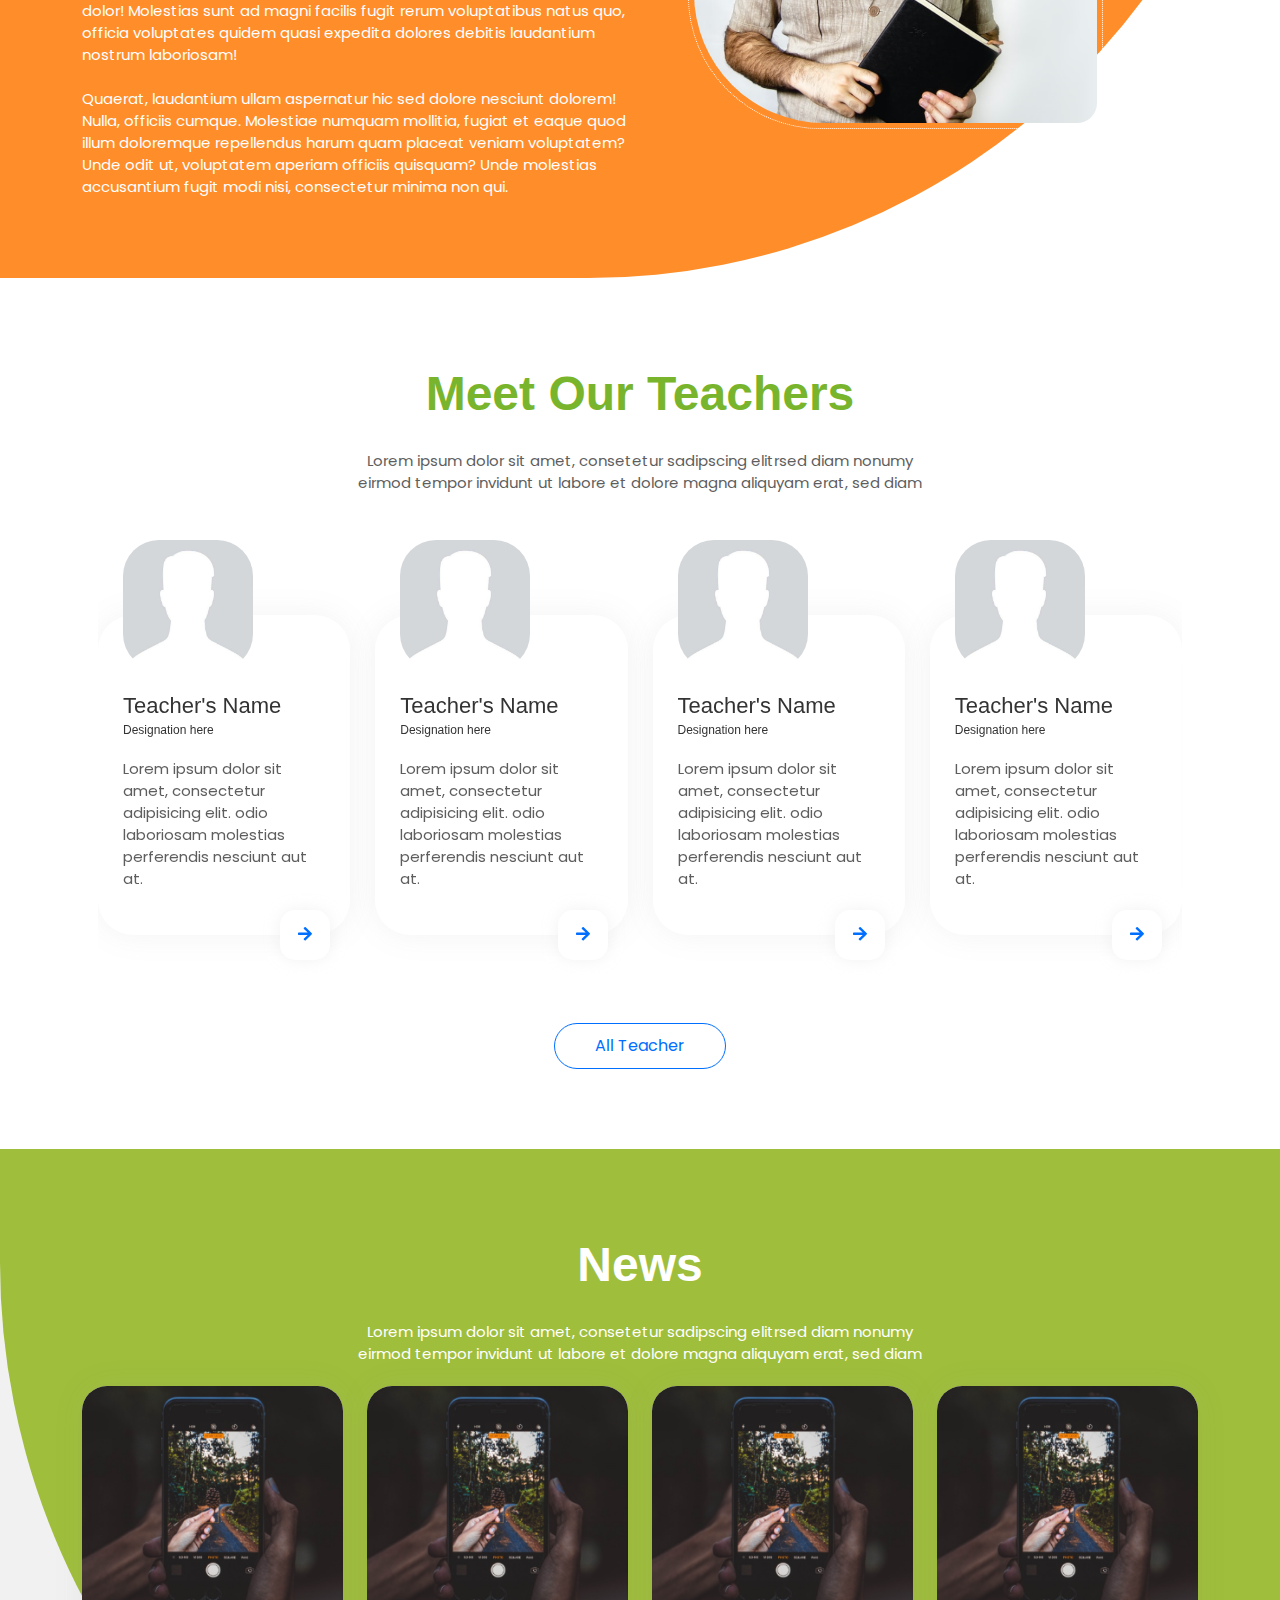
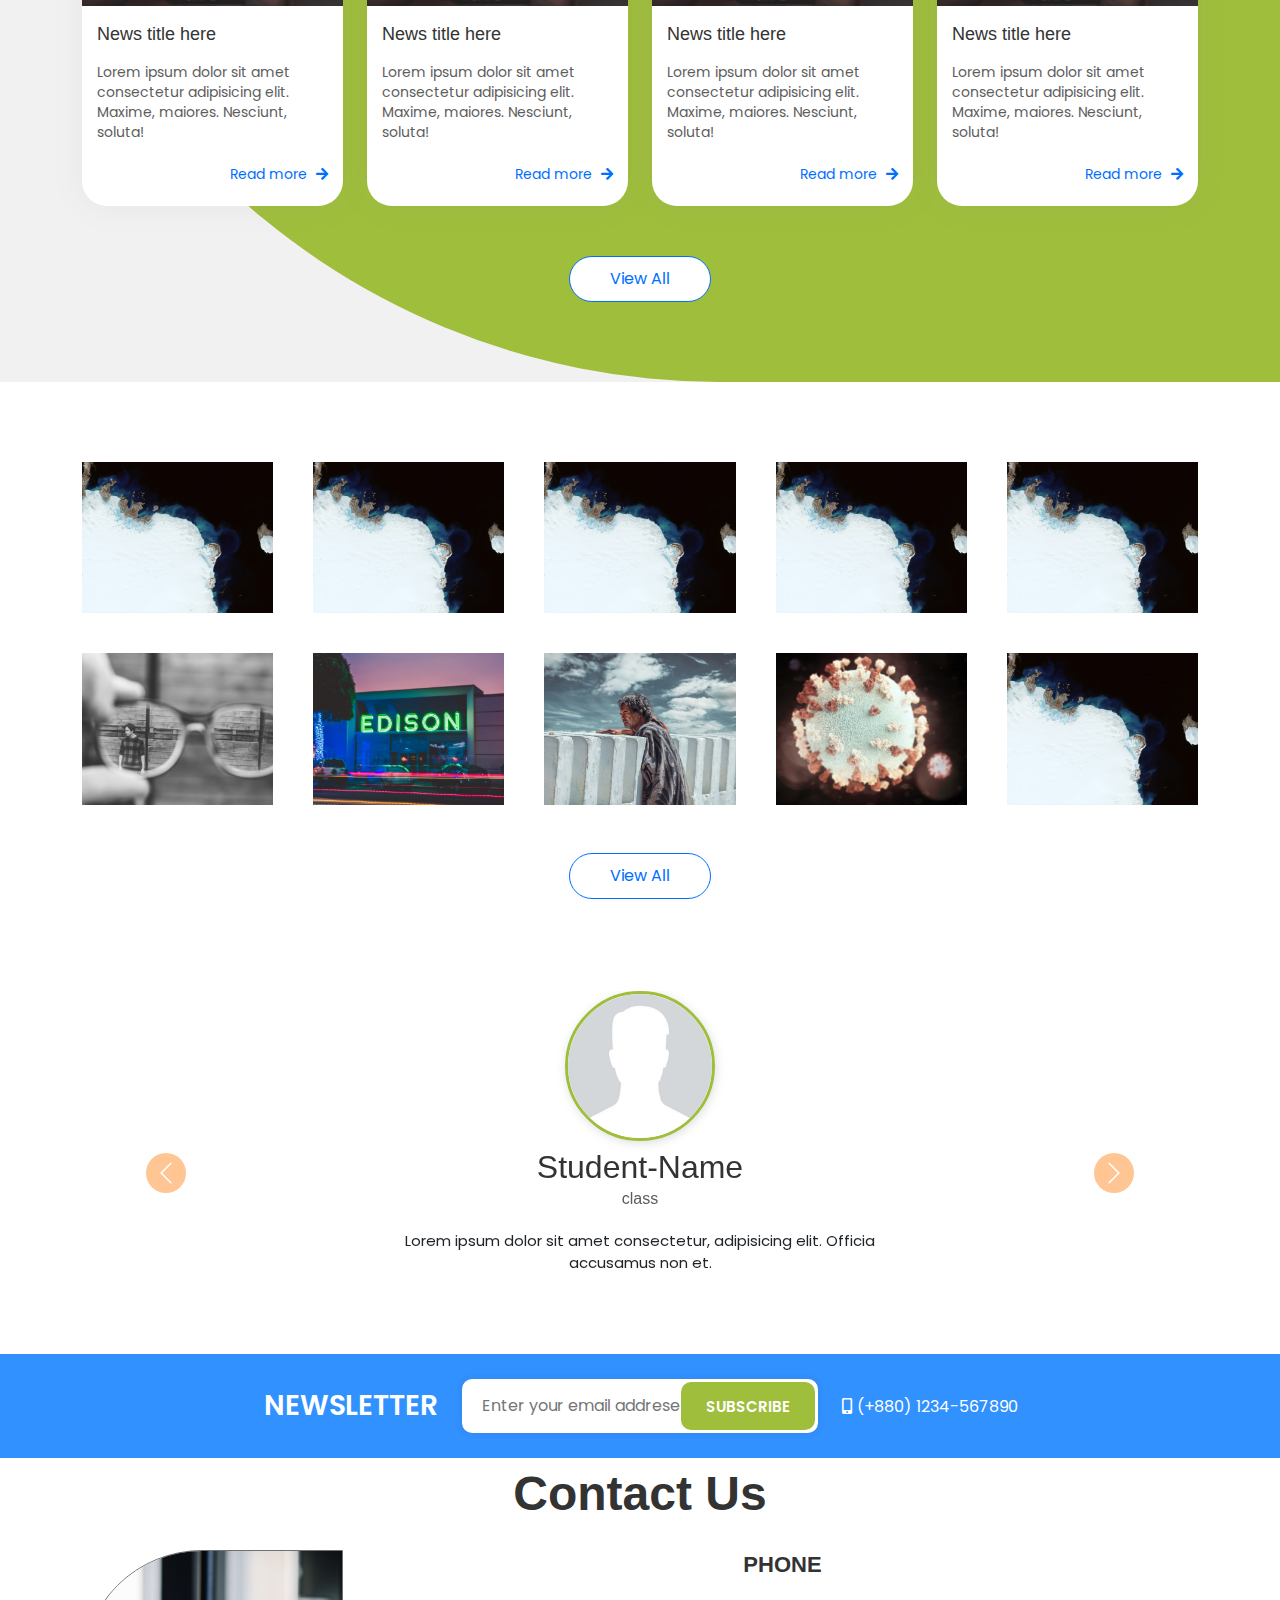
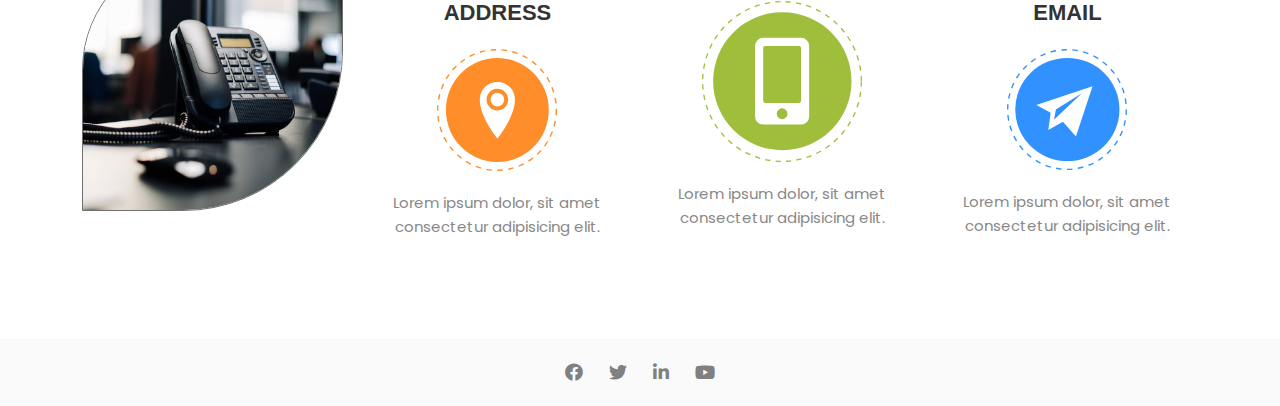
==== commit bc2f4e4a: "allmost done" ====
--- a/index.html
+++ b/index.html
@@ -595,8 +595,62 @@
 
     </section>
 
-
-
+    <section class="contact-sec">
+        <div class="container">
+            <div class="sec-title">
+                <h2 style="color: #333; text-align: center;">contact us</h2>
+
+            </div>
+            <div class="row">
+                <div class="col-md-3 col-sm-12">
+                    <div class="contact-image">
+                        <img src="images/Rectangle 42.png" alt="">
+                    </div>
+                </div>
+                <div class="col-md-9 col-sm-12">
+                    <div class="row">
+                        <div class="col-md-4">
+                            <div class="contact-option pt-5">
+                                <h4>ADDRESS</h4>
+                                <img src="images/addrese.svg" alt="">
+                                <p>Lorem ipsum dolor, sit amet consectetur adipisicing elit.</p>
+                            </div>
+                        </div>
+                        <div class="col-md-4">
+                            <div class="contact-option">
+                                <h4>PHONE</h4>
+                                <img style="width: 160px;" src="images/phone.svg" alt="">
+                                <p>Lorem ipsum dolor, sit amet consectetur adipisicing elit.</p>
+                            </div>
+                        </div>
+                        <div class="col-md-4">
+                            <div class="contact-option pt-5">
+                                <h4>EMAIL</h4>
+                                <img src="images/email.svg" alt="">
+                                <p>Lorem ipsum dolor, sit amet consectetur adipisicing elit.</p>
+                            </div>
+                        </div>
+                    </div>
+                </div>
+
+            </div>
+        </div>
+
+    </section>
+
+
+
+    <!-- footer section -->
+    <footer>
+        <div class="container">
+            <ul>
+                <li><a href="#" target="_blank"><i class="fab fa-facebook"></i></a></li>
+                <li><a href="#" target="_blank"><i class="fab fa-twitter"></i></a></li>
+                <li><a href="#" target="_blank"><i class="fab fa-linkedin-in"></i></a></li>
+                <li><a href="#" target="_blank"><i class="fab fa-youtube"></i></a></li>
+            </ul>
+        </div>
+    </footer>
 
 
 
--- a/css/style.css
+++ b/css/style.css
@@ -12,6 +12,12 @@
 
 a:hover {
     text-decoration: none;
+}
+
+button,
+button:hover {
+    outline: none !important;
+    transition: linear .2s;
 }
 
 /* ***************************** */
@@ -792,9 +798,7 @@
     transition: linear .2s;
 }
 
-.gallery-sec a {
-    
-}
+.gallery-sec a {}
 
 .gallery-sec a img {
     width: 100%;
@@ -983,4 +987,337 @@
     display: flex;
 }
 
-.nav-toogler button {}+.nav-toogler button {}
+
+
+
+
+
+/*              */
+
+
+.search-bar {
+    margin-top: 50px;
+    margin-bottom: 40px;
+}
+
+.search-area {
+    position: relative;
+}
+
+.search-box {
+    max-width: 700px;
+    margin: auto;
+}
+
+.search-box form {
+    border: 1px solid #FF8D29;
+    border-radius: 80px;
+    display: flex;
+
+
+    width: 100%;
+}
+
+.search-box form input {
+    width: 100%;
+    padding: 10px 20px;
+    border-radius: 100px 0 0 100px;
+    border: none;
+    display: block;
+    display: inline-flex;
+}
+
+.search-box form select {
+    display: table-cell;
+    width: 220px;
+    border-top: none;
+    border-bottom: none;
+    border-left: 1px solid #FF8D29;
+    border-right: 1px solid #FF8D29;
+    padding: 0 10px;
+}
+
+.search-box form select option {}
+
+.search-box form button {
+    width: 70px;
+    background: none;
+    border: none;
+    border-radius: 50%;
+    text-align: center;
+}
+
+.search-box form button i {}
+
+.mini-cart {
+    position: absolute;
+    top: 50%;
+    right: 21px;
+    transform: translate(0, -50%);
+}
+
+.mini-cart a {
+    font-size: 26px;
+    color: #FF8D29;
+    position: relative;
+}
+
+.mini-cart a i {}
+
+.mini-cart a span {
+    font-size: 12px;
+    padding: 1px 5px;
+    background: gray;
+    color: #fff;
+    border-radius: 50%;
+    position: absolute;
+    top: -8px;
+}
+
+.prodect-sec {}
+
+.product-item {
+    position: relative;
+    margin-bottom: 30px;
+    transition: linear .3s;
+}
+
+.product-image {
+    border-radius: 2px;
+    box-shadow: 0 0 15px #8080803d;
+}
+
+.product-image img {
+    width: 100%;
+}
+
+.product-title {
+    text-align: center;
+    margin: 12px 5px;
+}
+
+.product-title h3 {
+    font-size: 18px;
+    color: #333;
+    margin-bottom: 5px;
+}
+
+.product-title h3 strong {
+    font-weight: 500;
+}
+
+.product-title h4 {
+    margin: 0;
+    font-size: 12px;
+}
+
+.product-title h5 {
+    margin: 5px;
+}
+
+.product-title h5 span {
+    opacity: .5;
+    position: relative;
+}
+
+.product-title h5 span::before {
+    position: absolute;
+    content: "";
+    width: 100%;
+    background: #333;
+    padding: 1px;
+    top: 50%;
+}
+
+.product-discount {
+    position: absolute;
+    width: 80px;
+    height: 80px;
+    border-radius: 40px;
+    background-color: #FF0000;
+    top: -25px;
+    left: -25px;
+    text-align: center;
+    color: #fff;
+    font-weight: 600;
+    padding-top: 20px;
+    font-size: 14px;
+    line-height: 1.3;
+}
+
+.product-discount span {}
+
+.cart-btn {
+    position: absolute;
+    top: 40%;
+    left: 0;
+    right: 0;
+}
+
+.cart-btn button {
+    width: 100%;
+    background: #FF8D29;
+    border: navajowhite;
+    color: #fff;
+    padding: 8px;
+    box-shadow: 0 0 15px #ffffff45;
+    visibility: hidden;
+    transition: linear .3s;
+}
+
+.cart-btn button:hover {
+    background-color: #ff3729;
+}
+
+.product-item:hover .cart-btn button {
+    visibility: visible;
+    transition: linear .3s;
+}
+
+
+
+
+
+
+
+
+.cart-sec {
+    margin-top: 80px;
+    margin-bottom: 70px;
+
+}
+
+.cart-table {}
+
+.cart-item {
+    overflow: hidden;
+    padding: 12px 15px;
+    border-bottom: 1px solid #d5d5d5;
+}
+
+.cart-product-tn {
+    width: 80px;
+    height: 80px;
+    overflow: hidden;
+    float: left;
+    margin-right: 20px;
+}
+
+.cart-product-tn img {}
+
+.cart-product-title {
+    float: left;
+}
+
+.cart-product-title h4 a {
+    color: #333;
+    text-decoration: none;
+    font-weight: 500;
+}
+
+.cart-product-title h4 {
+    margin: 0;
+    font-size: 16px;
+}
+
+.cart-product-title h5 {
+    margin: 0;
+    line-height: 18px;
+    font-size: 12px;
+}
+
+.cart-product-title h5 a {
+    color: #929292;
+}
+
+.cart-product-price {
+    float: right;
+    text-align: right;
+}
+
+.cart-product-price p {
+    display: inline-block;
+    font-size: 16px;
+    line-height: 22px;
+    margin: 0px 15px;
+}
+
+.cart-product-price button {
+    font-size: 15px;
+    font-weight: 600;
+    line-height: 26px;
+    color: #ffff;
+    background-color: #FF8D29;
+    padding: 5px 15px;
+    border-radius: 25px;
+    border: none;
+}
+
+.cart-product-price button:hover {
+    background-color: #ff7700;
+}
+
+.contact-sec {
+    margin-bottom: 80px;
+}
+
+.contact-image {}
+
+.contact-image img {
+    border-radius: 120px 0px 160px 0px;
+    border: 1px solid #707070;
+    width: 100%;
+}
+
+.contact-option {
+    text-align: center;
+}
+
+.contact-option h4 {
+    font-size: 22px;
+    font-weight: 600;
+}
+
+.contact-option img {
+    width: 120px;
+}
+
+.contact-option p {
+    color: #888888;
+    font-size: 15px;
+    line-height: 24px;
+}
+
+footer {
+    padding: 15px 0;
+    background: #fafafa;
+}
+
+footer ul {
+    padding: 0;
+    margin: 0;
+    list-style: none;
+    text-align: center;
+}
+
+footer ul li {
+    display: inline-flex;
+    margin: 0 6px;
+}
+
+footer ul li a {
+    color: gray;
+    padding: 5px;
+    font-size: 18px;
+}
+
+footer ul li a:hover {
+    color: #006FFF;
+}
+
+footer ul li a:hover .fa-youtube {
+    color: #FF0000;
+}
+
+footer ul li a i {}